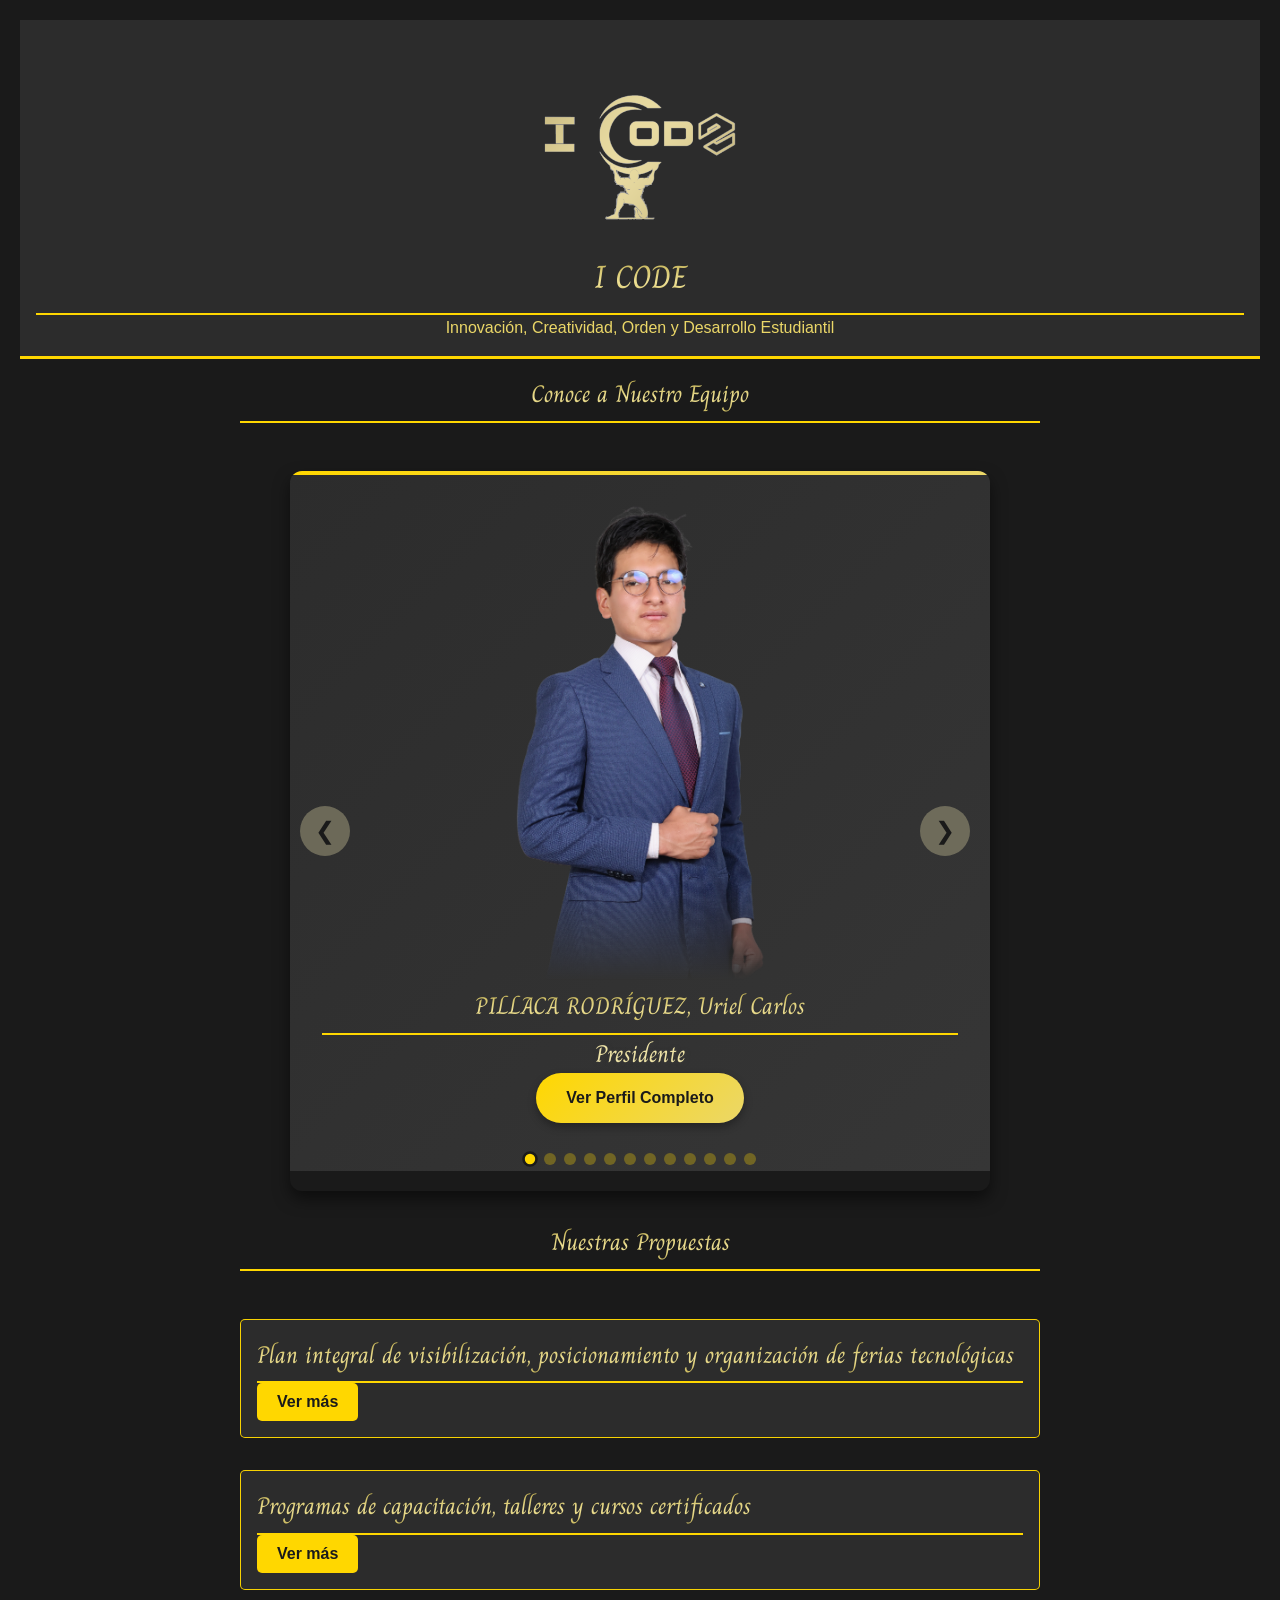
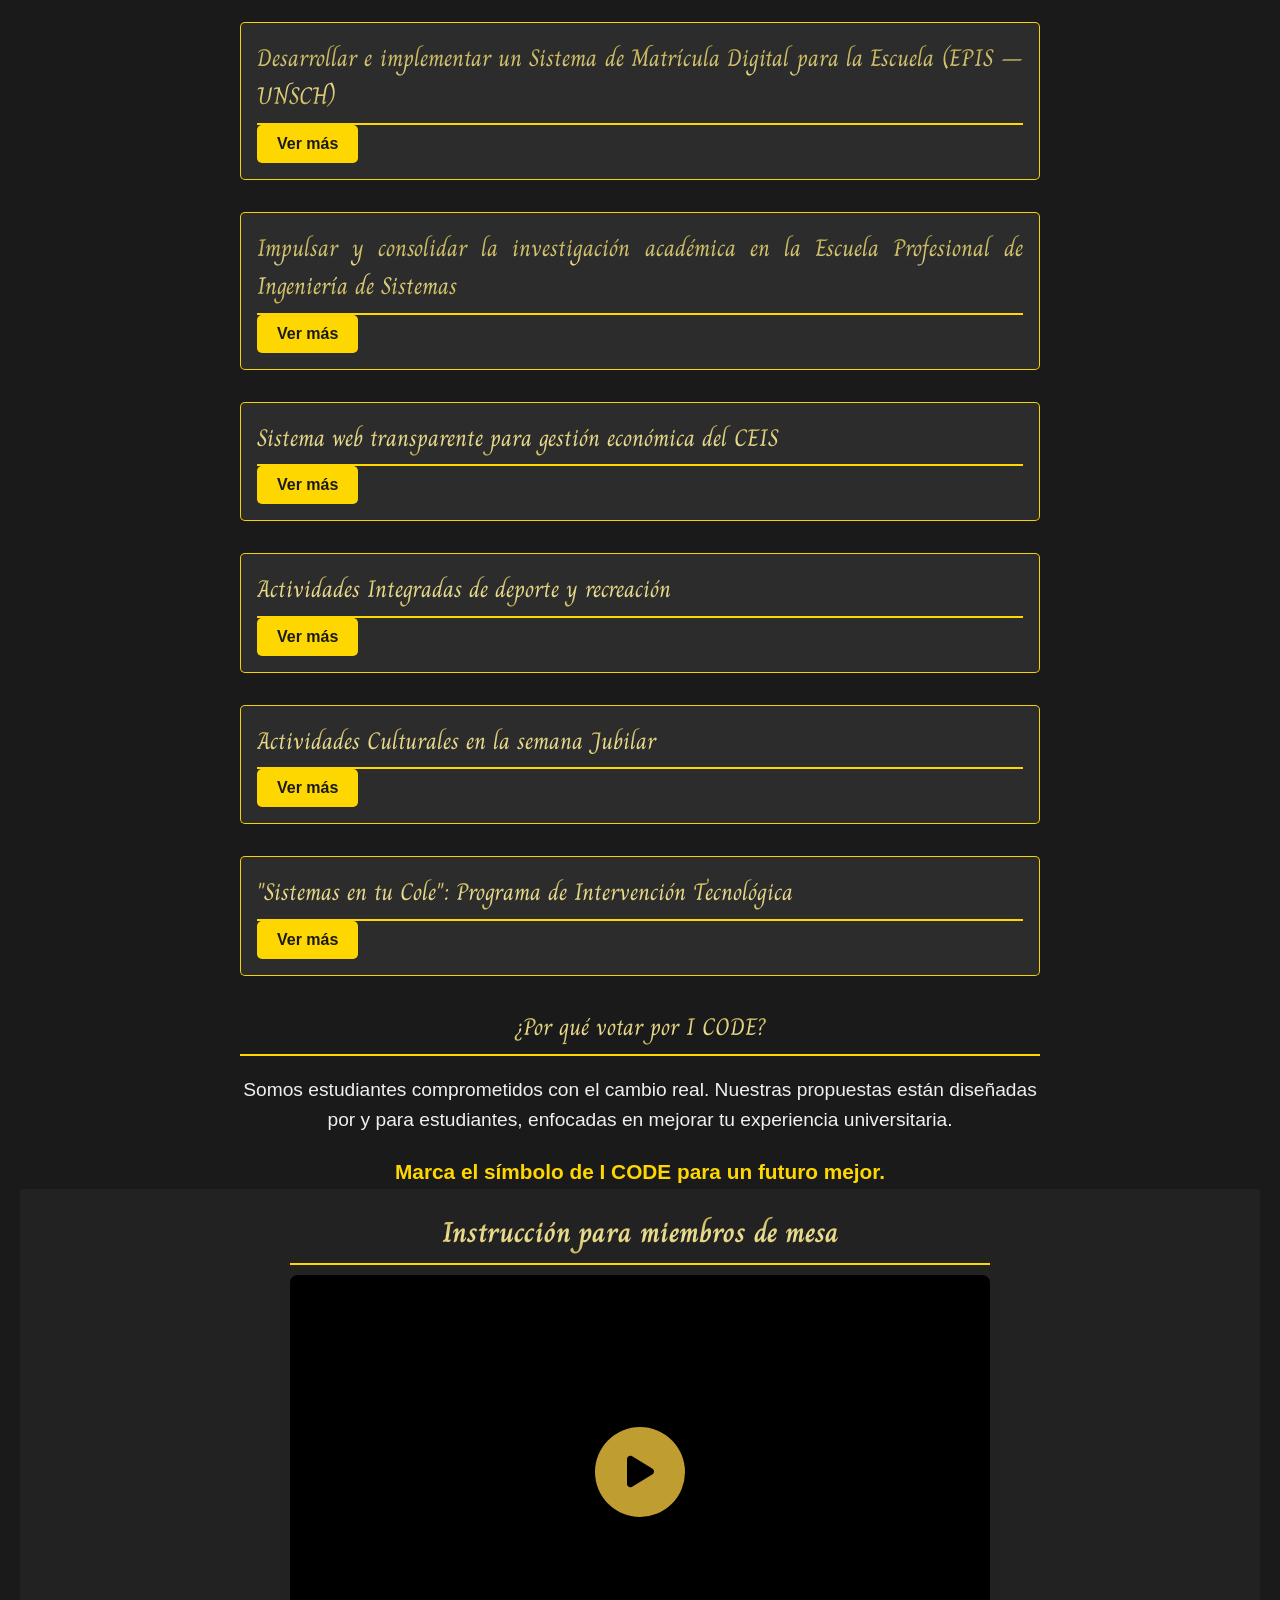
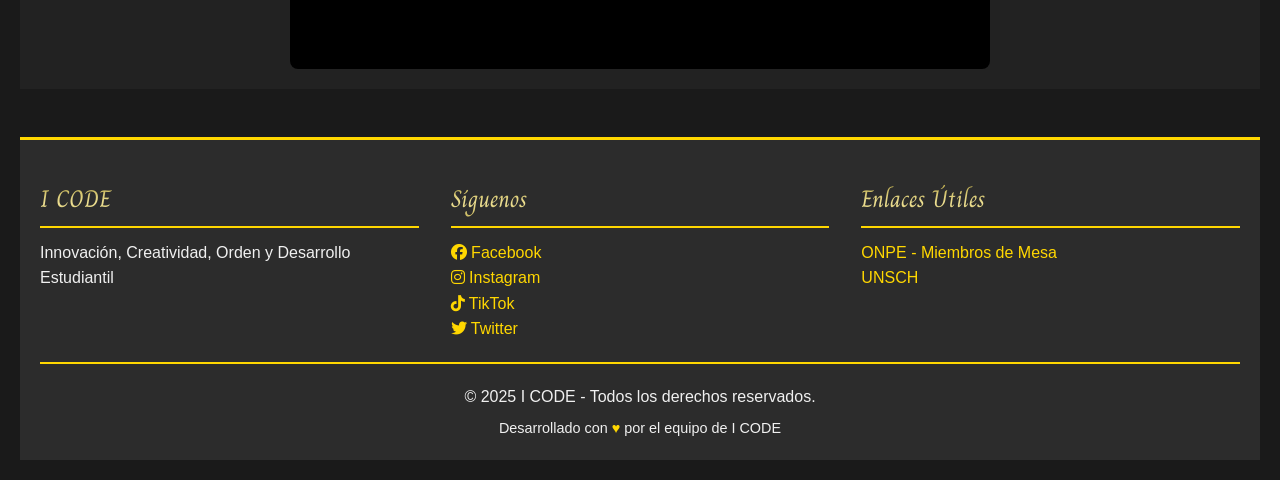
==== index.html @ b9d5ba51 "Lanzamiento ICODE V1.0.1" ====
<!DOCTYPE html>
<html lang="es">
<head>
    <meta charset="UTF-8">
    <meta name="viewport" content="width=device-width, initial-scale=1.0">
    <meta name="author" content="Franklin Figueroa Perez">
    <title>Propuestas de I CODE | Mejora la Experiencia Estudiantil</title>
    <meta name="description" content="Explora las propuestas de I CODE (EPIS UNSCH) para transformar la experiencia educativa y administrativa en el CEIS. ¡Conoce más!">
    
    <!-- Open Graph Meta Tags -->
    <meta property="og:type" content="website">
    <meta property="og:locale" content="es_pe">
    <meta property="og:site_name" content="Propuestas de I CODE - EPIS">
    <meta property="og:title" content="Propuestas de I CODE - Mejora la Experiencia Estudiantil">
    <meta property="og:url" content="https://inmortal175.github.io/i-code/">
    <meta property="og:image" content="https://raw.githubusercontent.com/Inmortal175/i-code/refs/heads/Farmacia/resource/img/LOGO%20ICODE%20v2%20dorado.webp">
    <meta property="og:description" content="Explora las propuestas de I CODE (EPIS UNSCH) para transformar la experiencia educativa y administrativa en el CEIS. ¡Conoce más!">

    <!-- Canonical Link -->
    <link rel="canonical" href="https://inmortal175.github.io/i-code/" />

    <!-- JSON-LD for Structured Data -->
    <script type="application/ld+json">
    {
        "@context": "https://schema.org",
        "@type": "WebSite",
        "name": "Propuestas de I CODE",
        "url": "https://inmortal175.github.io/i-code/",
        "description": "Propuestas para mejorar la experiencia estudiantil y la administración en el CEIS.",
        "publisher": {
            "@type": "Organization",
            "name": "I CODE - EPIS UNSCH",
            "logo": {
                "@type": "ImageObject",
                "url": "https://raw.githubusercontent.com/Inmortal175/i-code/refs/heads/Farmacia/resource/img/LOGO%20ICODE%20v2%20dorado.webp"
            }
        }
    }
    </script>

    <!-- Preconnect for Performance -->
    <link rel="preconnect" href="https://fonts.googleapis.com">
    <link rel="preconnect" href="https://fonts.gstatic.com" crossorigin>
    
    <!-- Google Fonts -->
    <link href="https://fonts.googleapis.com/css2?family=Bonheur+Royale&display=swap" rel="stylesheet">
    <link href="https://fonts.googleapis.com/css2?family=Charm:wght@400;700&display=swap" rel="stylesheet">

    <!-- Favicon -->
    <link rel="icon" href="./resource/img/favicon.webp" type="image/x-icon">

    <!-- Font Awesome -->
    <link rel="stylesheet" href="https://cdnjs.cloudflare.com/ajax/libs/font-awesome/6.7.2/css/all.min.css" integrity="sha512-Evv84Mr4kqVGRNSgIGL/F/aIDqQb7xQ2vcrdIwxfjThSH8CSR7PBEakCr51Ck+w+/U6swU2Im1vVX0SVk9ABhg==" crossorigin="anonymous" referrerpolicy="no-referrer" />

    <!-- Estilos CSS Modularizados -->
    <link rel="stylesheet" href="./css/main.css">
    <link rel="stylesheet" href="./css/carousel.css">
    <link rel="stylesheet" href="./css/video.css" />
</head>
<body>
    <!-- Header -->
    <header>
        <div class="logo-container">
            <img src="./resource/img/ICODE.png" alt="Logo I CODE" class="logo">
        </div>
        <h1>I CODE</h1>
        <p>Innovación, Creatividad, Orden y Desarrollo Estudiantil</p>
    </header>

    <!-- Sección del Carrusel de Candidatos -->
    <section class="container" id="candidatos">
        <h2 class="text-center mb-2">Conoce a Nuestro Equipo</h2>
        <div class="carousel-container">
            <div class="carousel-wrapper" >
                <!-- Candidato 1: Franklin Figueroa -->
                <div class="carousel-item">
                    <div class="progress-bar"></div>
                    <img src="./resource/img/candidatos/Uriel.webp" alt="PILLACA RODRÍGUEZ, Uriel Carlos">
                    <h2>PILLACA RODRÍGUEZ, Uriel Carlos</h2>
                    <p class="cargo">Presidente</p>
                    <a href="./candidatos/presidente.html" class="btn-perfil">Ver Perfil Completo</a>
                </div>

                <!-- Candidato 2: Vicepresidente -->
                <div class="carousel-item">
                    <div class="progress-bar"></div>
                    <img data-src="./resource/img/candidatos/FIGUEROA PEREZ, Franklin.webp" alt="FIGUEROA PEREZ, Franklin" loading="lazy">
                    <h2>FIGUEROA PEREZ, Franklin</h2>
                    <p class="cargo">Vicepresidente</p>
                    <a href="./candidatos/vicepresidente.html" class="btn-perfil">Ver Perfil Completo</a>
                </div>

                <!-- Candidato 3: Orlando Nilupu -->
                <div class="carousel-item">
                    <div class="progress-bar"></div>
                    <img data-src="./resource/img/candidatos/Rodrigo.webp" alt="PILLACA CABRERA, Rodrigo Gerardo " loading="lazy">
                    <h2>PILLACA CABRERA, Rodrigo Gerardo </h2>
                    <p class="cargo">Coordinador Académico</p>
                    <a href="./candidatos/Coordinador_academico.html" class="btn-perfil">Ver Perfil Completo</a>
                </div>

                <!-- Candidato 4: Coordinador de Actas -->
                <div class="carousel-item">
                    <div class="progress-bar"></div>
                    <img data-src="./resource/img/candidatos/Helder.webp" alt="Coordinador de Actas" loading="lazy">
                    <h2>LEON CARDENAS, José Helder</h2>
                    <p class="cargo">Coordinador de Actas y Acuerdos</p>
                    <a href="./candidatos/Coordinador_de_actas.html" class="btn-perfil">Ver Perfil Completo</a>
                </div>

                <!-- Candidato 5: Coordinador de Economía -->
                <div class="carousel-item">
                    <div class="progress-bar"></div>
                    <img data-src="./resource/img/candidatos/Robert.webp" alt="PILLACA CHOQUEHUANCA, Robert" loading="lazy">
                    <h2>PILLACA CHOQUEHUANCA, Robert</h2>
                    <p class="cargo">Coordinador de Economía y Desarrollo</p>
                    <a href="./candidatos/Coordinador_de_economia.html" class="btn-perfil">Ver Perfil Completo</a>
                </div>

                <!-- Candidato 6: Roy Gomez -->
                <div class="carousel-item">
                    <div class="progress-bar"></div>
                    <img data-src="./resource/img/candidatos/Henry.webp" alt="FLORES SARAS, Henry Josué" loading="lazy">
                    <h2>FLORES SARAS, Henry Josué</h2>
                    <p class="cargo">Coordinador de Prensa y Propaganda</p>
                    <a href="./candidatos/Coordinador_de_prensa.html" class="btn-perfil">Ver Perfil Completo</a>
                </div>

                <!-- Candidato 7: Jhony Sulca -->
                <div class="carousel-item">
                    <div class="progress-bar"></div>
                    <img data-src="./resource/img/candidatos/Juan.webp" alt="TINOCO GAMBOA, Juan Smith" loading="lazy">
                    <h2>TINOCO GAMBOA, Juan Smith</h2>
                    <p class="cargo">Coordinador de Relaciones Públicas</p>
                    <a href="./candidatos/Coordinador_de_relaciones_publicas.html" class="btn-perfil">Ver Perfil Completo</a>
                </div>

                <!-- Candidato 8: Angel Huamaní -->
                <div class="carousel-item">
                    <div class="progress-bar"></div>
                    <img data-src="./resource/img/candidatos/Jhornan.webp" alt="FIGUEROA ORTEGA, Jhornan Feddy" loading="lazy">
                    <h2>FIGUEROA ORTEGA, Jhornan Feddy</h2>
                    <p class="cargo">Coordinador de Deportes (1)</p>
                    <a href="./candidatos/Coordinador_de_deportes_1.html" class="btn-perfil">Ver Perfil Completo</a>
                </div>

                <!-- Candidato 9: Oscar Bautista -->
                <div class="carousel-item">
                    <div class="progress-bar"></div>
                    <img data-src="./resource/img/candidatos/Dany.webp" alt="ROJAS DE LA CRUZ, Dany Dosato" loading="lazy">
                    <h2>ROJAS DE LA CRUZ, Dany Dosato</h2>
                    <p class="cargo">Coordinador de Deportes (2)</p>
                    <a href="./candidatos/Coordinador_de_deportes_2.html" class="btn-perfil">Ver Perfil Completo</a>
                </div>

                <!-- Candidato 10: Fredy Bonilla -->
                <div class="carousel-item">
                    <div class="progress-bar"></div>
                    <img data-src="./resource/img/candidatos/Yidel.webp" alt="HUAMANI CHANCOS, Yidel" loading="lazy">
                    <h2>HUAMANI CHANCOS, Yidel</h2>
                    <p class="cargo">Coordinador de Eventos Culturales</p>
                    <a href="./candidatos/Coordinador_de_eventos_culturales.html" class="btn-perfil">Ver Perfil Completo</a>
                </div>

                <!-- Candidato 11: Ana Rodrigo -->
                <div class="carousel-item">
                    <div class="progress-bar"></div>
                    <img data-src="./resource/img/candidatos/Cesar.webp" alt="LEON REYNA, Cesar Antonio" loading="lazy">
                    <h2>LEON REYNA, Cesar Antonio</h2>
                    <p class="cargo">Vocalía (1)</p>
                    <a href="./candidatos/vocal_1.html" class="btn-perfil">Ver Perfil Completo</a>
                </div>

                <!-- Candidato 12: Ana Rodrigo -->
                <div class="carousel-item">
                    <div class="progress-bar"></div>
                    <img data-src="./resource/img/candidatos/Nilton.webp" alt="AGUIRRE BARO, Nilton" loading="lazy">
                    <h2>AGUIRRE BARO, Nilton</h2>
                    <p class="cargo">Vocalía (2)</p>
                    <a href="./candidatos/vocal_2.html" class="btn-perfil">Ver Perfil Completo</a>
                </div>
            </div>
            
            <!-- Controles del Carrusel -->
            <button class="carousel-control prev" onclick="moveCarousel(-1)" aria-label="Candidato anterior">&#10094;</button>
            <button class="carousel-control next" onclick="moveCarousel(1)" aria-label="Siguiente candidato">&#10095;</button>
            
            <!-- Indicadores -->
            <div class="carousel-indicators">
                <span class="indicator active" onclick="setSlide(0)" aria-label="Ir al candidato 1"></span>
                <span class="indicator" onclick="setSlide(1)" aria-label="Ir al candidato 2"></span>
                <span class="indicator" onclick="setSlide(2)" aria-label="Ir al candidato 3"></span>
                <span class="indicator" onclick="setSlide(3)" aria-label="Ir al candidato 4"></span>
                <span class="indicator" onclick="setSlide(4)" aria-label="Ir al candidato 5"></span>
                <span class="indicator" onclick="setSlide(5)" aria-label="Ir al candidato 6"></span>
                <span class="indicator" onclick="setSlide(6)" aria-label="Ir al candidato 7"></span>
                <span class="indicator" onclick="setSlide(7)" aria-label="Ir al candidato 8"></span>
                <span class="indicator" onclick="setSlide(8)" aria-label="Ir al candidato 9"></span>
                <span class="indicator" onclick="setSlide(9)" aria-label="Ir al candidato 10"></span>
                <span class="indicator" onclick="setSlide(10)" aria-label="Ir al candidato 11"></span>
                <span class="indicator" onclick="setSlide(11)" aria-label="Ir al candidato 12"></span>
            </div>
        </div>
    </section>

    <!-- Propuestas -->
    <main id="list-proposal" class="container">
        <h2 class="text-center mb-2">Nuestras Propuestas</h2>

        <!-- Propuesta 1 -->
        <section class="proposal" style="text-align: justify;">
            <h2>Plan integral de visibilización, posicionamiento y organización de ferias tecnológicas</h2>
            <button class="toggle-btn">Ver más</button>
            <div class="proposal-content hide">
                <h3>Justificación:</h3>
                <p>La carrera profesional de Ingeniería de Sistemas carece de la visibilidad necesaria, lo que afecta la percepción de su importancia, limita las oportunidades de empleo para los egresados y reduce el apoyo institucional y externo. La ausencia de infraestructura adecuada para una carrera líder en tecnología es crítica y debe ser visibilizada urgentemente para que las autoridades comprendan y actúen. Esta propuesta busca revertir esta situación, posicionando la carrera como una referencia tecnológica y fortaleciendo vínculos con el sector productivo y académico.</p>
                <h3>Objetivos:</h3>
                <ul style="list-style-type: disc; padding-left: 20px;">
                    <li>Crear una página web oficial y un comité de visibilización.</li>
                    <li>Organizar al menos 2 eventos y obtener 3 alianzas estratégicas con empresas y universidades en el primer año.</li>
                    <li>Hacer uso de recursos propios, voluntarios y apoyo de la universidad para la ejecución.</li>
                    <li>Fortalecer la imagen y relevancia de la carrera para mejorar empleabilidad y recursos.</li>
                    <li>Implementar el plan completo en un plazo máximo de 12 meses.</li>
                </ul>
                <h3>Metodología:</h3>
                <ul style="list-style-type: disc; padding-left: 20px;">
                    <li>Formación del comité de visibilización con representantes de estudiantes, profesores y exalumnos durante el primer mes.</li>
                    <li>Desarrollo y lanzamiento de la página web oficial de la EPIS en 3 meses, incluyendo secciones de noticias, eventos, y bolsa de trabajo.</li>
                    <li>Diseño de un plan de comunicación digital (redes sociales, correo electrónico) en el segundo mes.</li>
                    <li>Organización de al menos 4 eventos (ferias de empleo, talleres, conferencias) durante el año para promover la carrera.</li>
                    <li>Creación y difusión de material promocional audiovisual y digital.</li>
                    <li>Establecimiento de alianzas con al menos 5 empresas y universidades dentro del año para fortalecer la empleabilidad y colaboración académica.</li>
                </ul>
                <p>Para el desarrollo de la propuesta se plantea una metodología basada en actividades participativas y organizativas:</p>
                <h4>Planificación y Organización del Evento:</h4>
                <ul style="list-style-type: disc; padding-left: 20px;">
                    <li>Conformación de un comité organizador integrado por docentes, estudiantes y egresados.</li>
                    <li>Elaboración del cronograma, presupuesto y logística del evento.</li>
                    <li>Definición de categorías de participación (desarrollo web, apps móviles, videojuegos, proyectos de IA, prototipos tecnológicos, etc.).</li>
                </ul>
                <h4>Convocatoria y Difusión:</h4>
                <ul style="list-style-type: disc; padding-left: 20px;">
                    <li>Lanzamiento de convocatorias internas para estudiantes y egresados.</li>
                    <li>Difusión del evento mediante redes sociales, página institucional y alianzas con instituciones educativas.</li>
                    <li>Coordinación con colegios, institutos y empresas locales para su asistencia o participación.</li>
                </ul>
                <h4>Ejecución de la Feria Tecnológica:</h4>
                <ul style="list-style-type: disc; padding-left: 20px;">
                    <li>Instalación de stands para presentación de proyectos.</li>
                    <li>Realización de demostraciones en vivo, talleres abiertos y charlas breves.</li>
                    <li>Evaluación de proyectos (opcional) por un comité técnico para destacar iniciativas innovadoras.</li>
                </ul>
                <h4>Evaluación y Retroalimentación:</h4>
                <ul style="list-style-type: disc; padding-left: 20px;">
                    <li>Recolección de opiniones de participantes y asistentes mediante encuestas.</li>
                    <li>Análisis de impacto en visibilidad, participación y percepción de la carrera.</li>
                    <li>Elaboración de un informe final con recomendaciones para futuras ediciones.</li>
                </ul>
            </div>
        </section>
        

        <!-- Propuesta 2 -->
        <section class="proposal" style="text-align: justify;">
            <h2>Programas de capacitación, talleres y cursos certificados</h2>
            <button class="toggle-btn">Ver más</button>
            <div class="proposal-content hide">
                <h3>Justificación:</h3>
                <p>La rápida evolución de la tecnología y la demanda del mercado laboral hacen necesario que los estudiantes de ingeniería se mantengan actualizados en habilidades técnicas y blandas. Existe alta demanda en cursos tecnológicos, pero muchos estudiantes no tienen acceso a capacitaciones orientadas al mercado laboral. Ofrecer programas de capacitación y talleres accesibles a todos los estudiantes fomentará el aprendizaje práctico, el crecimiento profesional y generará ingresos sostenibles para el centro de estudiantes.</p>
                
                <h3>Objetivos:</h3>
                <ul style="list-style-type: disc; padding-left: 20px;">
                    <li>Capacitar a los estudiantes en habilidades técnicas que complementen su formación académica.</li>
                    <li>Facilitar el acceso al conocimiento mediante cursos libres abiertos a todos los alumnos de la escuela profesional de Ingeniería de Sistemas.</li>
                    <li>Promover el aprendizaje colaborativo, permitiendo que estudiantes de diferentes disciplinas se beneficien de conocimientos diversos.</li>
                    <li>Ofrecer formación técnica accesible a los estudiantes.</li>
                    <li>Generar ingresos regulares para financiar actividades académicas.</li>
                    <li>Elevar el perfil profesional de la comunidad estudiantil.</li>
                </ul>
                
                <h3>Metodología:</h3>
                <h4>Identificación de Temas:</h4>
                <ul style="list-style-type: disc; padding-left: 20px;">
                    <li>Recoger información sobre los intereses y necesidades de capacitación de los estudiantes a través de encuestas.</li>
                    <li>Seleccionar temas relevantes como programación, bases de datos, ciberseguridad, y habilidades blandas.</li>
                    <li>Organizar 2 o más talleres por semestre.</li>
                    <li>Seleccionar instructores internos o externos.</li>
                </ul>
                
                <h4>Colaboración con Expertos:</h4>
                <ul style="list-style-type: disc; padding-left: 20px;">
                    <li>Contactar a docentes y profesionales del sector para que ofrezcan talleres prácticos sobre sus áreas de especialización.</li>
                    <li>Fomentar el aprendizaje práctico a través de ejercicios y proyectos.</li>
                </ul>
                
                <h4>Inscripciones Abiertas:</h4>
                <ul style="list-style-type: disc; padding-left: 20px;">
                    <li>Promover los cursos y talleres mediante redes sociales y carteles en la facultad y universidad.</li>
                    <li>Cobro simbólico entre S/ 10 a S/ 25 por participante.</li>
                    <li>Emitir constancias digitales.</li>
                </ul>
                
                <h4>Evaluación Continua:</h4>
                <ul style="list-style-type: disc; padding-left: 20px;">
                    <li>Implementar evaluaciones al finalizar cada taller para recoger retroalimentación y mejorar futuros programas.</li>
                </ul>
            </div>
        </section>

        <!-- Propuesta 3 -->
         <section class="proposal" style="text-align: justify;">
            <h2>Desarrollar e implementar un Sistema de Matrícula Digital para la Escuela (EPIS – UNSCH)</h2>
            <button class="toggle-btn">Ver más</button>
            <div class="proposal-content hide">
                <h3>Justificación</h3>
                <p>La EPIS actualmente realiza procesos de matrícula con métodos manuales, poco eficientes y que no reflejan el nivel tecnológico propio de una carrera de Ingeniería de Sistemas.</p>
                <ul style="list-style-type: disc; padding-left: 20px;">
                    <li>Largas colas de estudiantes que buscan asegurar un cupo.</li>
                    <li>Procesos poco transparentes y sujetos a errores humanos.</li>
                    <li>Desorganización en la asignación de laboratorios.</li>
                    <li>Pérdida de tiempo y desgaste físico tanto para estudiantes como docentes.</li>
                    <li>Falta de coherencia institucional al no aplicar tecnología en una escuela tecnológica.</li>
                </ul>
                <p>Además, existen precedentes negativos en semestres anteriores, donde la ausencia de un sistema digital generó malestar, problemas logísticos y situaciones injustas para los estudiantes.</p>
                <p>Dado que ya se cuenta con el análisis de requerimientos y el diseño en Figma, existe un avance real y sólido para iniciar el desarrollo.</p>
                <p>Con un equipo comprometido, el sistema puede implementarse en aproximadamente 6 meses, beneficiando directamente a toda la comunidad EPIS.</p>
                <p>Implementar este sistema permitirá modernizar a la escuela, optimizar procesos y alinear la gestión académica con la naturaleza tecnológica de la carrera.</p>

                <h3>Objetivo</h3>
                <p>Implementar en un plazo de 6 meses un Sistema de Matrícula Digital funcional para la EPIS – UNSCH que permita automatizar el proceso de inscripción en cursos y laboratorios, garantizando equidad, transparencia y eficiencia.</p>

                <h3>Metodología</h3>
                <p>La metodología de trabajo estará basada en un enfoque ágil, orientado a resultados, con entregas iterativas y validación continua.</p>
                <p>Fases:</p>
                <ul style="list-style-type: disc; padding-left: 20px;">
                    <li>Revisión técnica del material existente</li>
                    <li>Revisión del análisis de requerimientos.</li>
                    <li>Ajustes al diseño en Figma si es necesario.</li>
                    <li>Diseño de Base de Datos</li>
                    <li>Modelamiento relacional.</li>
                    <li>Normalización.</li>
                    <li>Pruebas de consistencia.</li>
                    <li>Desarrollo por módulos (Metodología Ágil – Scrum)</li>
                    <li>Sprints de 2 semanas.</li>
                    <li>Reuniones de avance y revisión.</li>
                    <li>Construcción progresiva del backend y frontend.</li>
                    <li>Pruebas</li>
                    <li>Pruebas unitarias.</li>
                    <li>Pruebas de integración.</li>
                    <li>Pruebas con usuarios reales (estudiantes y docentes).</li>
                    <li>Corrección y ajustes.</li>
                    <li>Despliegue del sistema</li>
                    <li>Configuración del servidor.</li>
                    <li>Seguridad y control de acceso.</li>
                    <li>Ejecución del plan piloto.</li>
                    <li>Capacitación y documentación</li>
                    <li>Manuales para estudiantes y docentes.</li>
                    <li>Videos cortos de uso.</li>
                    <li>Soporte durante el primer proceso de matrícula.</li>
                </ul>
                
                <div>
                    <Figure>
                        <img src="./resource/img/simalab.png" alt="hello" >
                    </Figure>
                </div>
            </div>
        </section>



        <!-- Propuesta 4 -->
        <section class="proposal" style="text-align: justify;">
            <h2>Impulsar y consolidar la investigación académica en la Escuela Profesional de Ingeniería de Sistemas</h2>
            <button class="toggle-btn">Ver más</button>
            <div class="proposal-content hide">
                <h3>Justificación:</h3>
                <p>Actualmente la carrera cuenta con un antecedente positivo como el Círculo de Investigación en Inteligencia Artificial y Sistemas Inteligentes (CIIASI), pero es necesario ampliar y diversificar las líneas de investigación para fortalecer la generación de conocimiento y posicionar la carrera como un referente académico. En el contexto actual, obtener solo un título ya no basta; los profesionales deben contar con especialización y experiencia investigativa para destacar en el mercado laboral. Esta propuesta fomenta la cultura de investigación, mejora la calidad académica y promueve la diferenciación profesional, acorde a las tendencias y demandas del sector tecnológico.</p>
                
                <h3>Objetivos:</h3>
                <ul style="list-style-type: disc; padding-left: 20px;">
                    <li>Concientizar a los estudiantes sobre la importancia de la investigación.</li>
                    <li>Crear y consolidar al menos tres grupos de investigación adicionales en líneas estratégicas de la ingeniería de sistemas.</li>
                    <li>Lograr la participación activa de 30 estudiantes y 5 docentes en actividades investigativas y publicaciones académicas en el año.</li>
                    <li>Apoyar la formación y capacitación de docentes y alumnos, con el respaldo de la universidad y convenios con otras instituciones.</li>
                    <li>Fortalecer la identidad académica y la competitividad de la carrera mediante el desarrollo científico.</li>
                    <li>Establecer estos grupos, iniciar proyectos y publicar resultados en los próximos 12 meses.</li>
                </ul>
                
                <h3>Metodología:</h3>
                <ul style="list-style-type: disc; padding-left: 20px;">
                    <li>Diagnóstico y priorización de áreas emergentes para investigación dentro de la carrera durante el primer mes.</li>
                    <li>Convocatoria y formación de nuevos grupos de investigación con estudiantes y docentes interesados durante el segundo mes.</li>
                    <li>Capacitación en metodologías de investigación y elaboración de proyectos científicos.</li>
                    <li>Planificación y ejecución de proyectos de investigación aplicados, con resultados concretos (publicaciones, prototipos, eventos académicos).</li>
                    <li>Establecimiento de redes y colaboraciones con universidades, centros de investigación y empresas para soporte y difusión.</li>
                    <li>Promoción permanente dentro de la comunidad universitaria para atraer nuevos investigadores y dar visibilidad a los avances.</li>
                </ul>
            </div>
        </section>

        <!-- Propuesta 5 -->
         <section class="proposal" style="text-align: justify;">
            <h2>Sistema web transparente para gestión económica del CEIS</h2>
            <button class="toggle-btn">Ver más</button>
            <div class="proposal-content hide">
                <h3>Justificación:</h3>
                <p>Actualmente, la falta de información clara y oportuna sobre el manejo de los recursos económicos por parte del CEIS genera desconfianza y especulaciones entre los estudiantes. La rendición de cuentas al final del año no es suficiente para garantizar transparencia y mantener una comunicación fluida con la comunidad estudiantil. Esta propuesta busca implementar una plataforma digital que permita consultar en tiempo real el estado financiero del CEIS, fortaleciendo así la transparencia y mejorando la relación entre representantes y estudiantes.</p>
                
                <h3>Objetivos:</h3>
                <ul style="list-style-type: disc; padding-left: 20px;">
                    <li>Crear una página web con acceso restringido (sólo acceden estudiantes de EPIS) que muestre en tiempo real ingresos y gastos del CEIS.</li>
                    <li>Alcanzar un 80% de participación estudiantil revisando la plataforma durante el primer semestre.</li>
                    <li>Utilizar herramientas tecnológicas accesibles y un equipo de desarrollo formado por estudiantes o colaboradores técnicos.</li>
                    <li>Mejorar la confianza y comunicación dentro de la comunidad estudiantil.</li>
                    <li>Desarrollo e implementación en un plazo máximo de 30 días.</li>
                    <li>Propuesta para institucionalizar el uso del sistema en siguientes gobiernos estudiantiles para asegurar la transparencia permanente.</li>
                </ul>
                
                <h3>Metodología:</h3>
                <ul style="list-style-type: disc; padding-left: 20px;">
                    <li>Análisis de requerimientos y diseño del sistema en la primera semana.</li>
                    <li>Desarrollo de la plataforma web con sistema de autenticación por correo electrónico durante las siguientes tres semanas.</li>
                    <li>Pruebas y ajustes para garantizar funcionalidad y seguridad.</li>
                    <li>Lanzamiento oficial y capacitación a estudiantes sobre el uso de la plataforma.</li>
                    <li>Monitoreo continuo y recopilación de retroalimentación para mejoras futuras.</li>
                </ul>
                <Figure>
                    <img src="./resource/img/finance.png" alt="hello" >
                </Figure>
            </div>
        </section>

        <!-- Propuesta 6 -->
         <section class="proposal" style="text-align: justify;">
            <h2>Actividades Integradas de deporte y recreación</h2>
            <button class="toggle-btn">Ver más</button>
            <div class="proposal-content hide">
                <h3>Justificación:</h3>
                <p>La desunión entre las distintas escuelas de la Facultad de Ingeniería (Minería, Civil, Sistemas y Físico Matemáticas) limita las oportunidades de colaboración y el desarrollo de una comunidad académica sólida. La cohesión social y el bienestar emocional son fundamentales para el éxito académico. Fomentar actividades culturales y recreativas entre las escuelas promueve la integración, reduce el estrés y mejora la calidad de vida de los estudiantes. La falta de implementos deportivos para las prácticas deportivas que se realizan en la escuela y la necesidad de apoyo a deportistas que representan a la carrera son problemas que requieren atención inmediata.</p>
                
                <h3>Objetivos:</h3>
                <ul style="list-style-type: disc; padding-left: 20px;">
                    <li>Fomentar la integración entre los estudiantes de diversas escuelas a través de actividades recreativas.</li>
                    <li>Promover el bienestar emocional y el equilibrio entre estudio y ocio.</li>
                    <li>Fortalecer la comunidad estudiantil, creando vínculos más sólidos entre compañeros.</li>
                    <li>Promover la integración entre estudiantes de diferentes escuelas a través de actividades deportivas y académicas.</li>
                    <li>Fomentar el aprendizaje y el intercambio de conocimientos mediante cursos libres abiertos a todos los estudiantes de la facultad.</li>
                    <li>Crear un ambiente de camaradería que incentive la participación activa y el sentido de pertenencia entre los estudiantes.</li>
                    <li>Garantizar la disponibilidad de implementos deportivos adecuados y en buen estado para mejorar la calidad de las prácticas deportivas de los estudiantes de la Escuela Profesional de Ingeniería de Sistemas.</li>
                    <li>Promover la creación de grupos deportivos como el futsal, voley, basquet, E-sports, otros deportes asociados con otras escuelas profesionales.</li>
                    <li>Brindar apoyo integral a los estudiantes deportistas que representan a la Escuela Profesional de Ingeniería de Sistemas y a la universidad, con el fin de mejorar su rendimiento, participación y desempeño en competencias internas y externas.</li>
                    <li>Fortalecer la presencia y el apoyo estudiantil en los juegos interescolares mediante la organización de barras representativas que cuenten con cánticos, materiales de apoyo y una identidad visual clara.</li>
                </ul>
                
                <h3>Metodología:</h3>
                
                <h4>Organización de Eventos Deportivos:</h4>
                <ul style="list-style-type: disc; padding-left: 20px;">
                    <li>Realizar campeonatos de deportes como fútbol y vóley, así como torneos de ajedrez para fomentar la participación.</li>
                    <li>Abrir inscripciones a todos los estudiantes de la escuela para fortalecer la competencia entre diferentes escuelas.</li>
                </ul>
                
                <h4>Organización de Torneos:</h4>
                <ul style="list-style-type: disc; padding-left: 20px;">
                    <li>Realizar campeonatos de fútbol, vóley y ajedrez en diferentes fechas para maximizar la participación.</li>
                    <li>Las inscripciones estarán disponibles para todos los estudiantes de la facultad, favoreciendo la participación de diversas escuelas y fomentando la competencia amistosa.</li>
                </ul>
                
                <h4>Promoción de Eventos:</h4>
                <ul style="list-style-type: disc; padding-left: 20px;">
                    <li>Utilizar carteles, redes sociales y grupos estudiantiles para difundir los eventos, garantizando una amplia convocatoria.</li>
                </ul>
                
                <h4>Actividades Recreativas y Culturales:</h4>
                <ul style="list-style-type: disc; padding-left: 20px;">
                    <li>Organizar talleres de arte, música y teatro que promuevan la creatividad y el trabajo en equipo.</li>
                    <li>Facilitar actividades que involucren a estudiantes en la planificación y ejecución, promoviendo el desarrollo de habilidades organizativas.</li>
                </ul>
                
                <h4>Cursos Académicos Libres:</h4>
                <ul style="list-style-type: disc; padding-left: 20px;">
                    <li>Selección de Temas: Identificar cursos relevantes como programación, bases de datos y otros temas según la demanda estudiantil.</li>
                    <li>Colaboración con Profesores: Trabajar en conjunto con docentes de las diferentes escuelas para facilitar la enseñanza de estos cursos.</li>
                    <li>Inscripciones Libres: Permitir la inscripción para todos los estudiantes de la facultad, promoviendo el acceso a la formación teórica y práctica.</li>
                </ul>
                
                <h4>Adquisición de implementos deportivos:</h4>
                <ul style="list-style-type: disc; padding-left: 20px;">
                    <li>Pedir un pequeño aporte a los estudiantes o usar los fondos del CEIS para poder comprar los implementos deportivos.</li>
                    <li>Ir a cotizar implementos deportivos para ver la calidad.</li>
                    <li>Realizar las compras de acuerdo a la cotización.</li>
                </ul>
                
                <h4>Promover la creación de grupos deportivos:</h4>
                <ul style="list-style-type: disc; padding-left: 20px;">
                    <li>Reclutar a alumnos con experiencia previa o que ya participan en los equipos de la escuela para ayudar en los deportes.</li>
                    <li>Difundir una convocatoria abierta a todos los ciclos mediante redes sociales y grupos internos a la escuela profesional y luego a otras escuelas profesionales.</li>
                    <li>Proponer días de práctica donde estén disponibles.</li>
                    <li>Brindarle implementos deportivos para que puedan usarlos en sus prácticas.</li>
                </ul>
                
                <h4>Apoyo a Deportistas:</h4>
                <ul style="list-style-type: disc; padding-left: 20px;">
                    <li>Apoyo a los deportistas que van a representar la carrera y la universidad: Los estudiantes que necesiten se pueden acercar al CEIS para poder explicarnos sobre el apoyo que necesitan.</li>
                    <li>El CEIS se encargará de tomar en cuenta lo necesitado para poder darle un apoyo de acuerdo a su necesidad.</li>
                </ul>
                
                <h4>Organización de barras más organizadas:</h4>
                <ul style="list-style-type: disc; padding-left: 20px;">
                    <li>Realizar una convocatoria abierta para estudiantes interesados en integrar la barra representativa.</li>
                    <li>Designar un coordinador general y responsables por áreas: cánticos, materiales, logística y disciplina.</li>
                    <li>Establecer un grupo oficial de comunicación para organizar ensayos y actividades.</li>
                    <li>Comprar algunos materiales para el apoyo del equipo.</li>
                </ul>
                
                <h4>Promoción y Difusión:</h4>
                <ul style="list-style-type: disc; padding-left: 20px;">
                    <li>Utilizar diversos canales de comunicación para promocionar estos eventos y actividades, asegurando que todos estén informados y motivados para participar.</li>
                </ul>
                
                <h4>Evaluación de Impacto:</h4>
                <ul style="list-style-type: disc; padding-left: 20px;">
                    <li>Recolectar opiniones y sugerencias de los participantes después de cada actividad para medir el impacto y ajustar futuras iniciativas.</li>
                </ul>
                
                <h4>Evaluación y Retroalimentación:</h4>
                <ul style="list-style-type: disc; padding-left: 20px;">
                    <li>Al final de cada actividad, se realizará una evaluación para recoger opiniones y sugerencias de los participantes, lo que permitirá mejorar futuros eventos y actividades.</li>
                </ul>
            </div>
        </section>

        <!-- Propuesta 7 -->
        <section class="proposal" style="text-align: justify;">
            <h2>Actividades Culturales en la semana Jubilar</h2>
            <button class="toggle-btn">Ver más</button>
            <div class="proposal-content hide">
                <h3>Justificación</h3>
                <p>Se ha observado que la mayoría de los estudiantes de nuestra carrera no se conocen o socializan adecuadamente. Incluso las actividades como danzas Inter-series y presentaciones culturales en la Semana Jubilar ya no se dan desde hace par de años. Viendo esa necesidad de nuestra comunidad de ingeniería de sistemas queremos revalorar y realzarlo para una formación integral de cada uno y fortalecer los lazos sociales entre estudiantes de cada serie.</p>
                
                <h3>Objetivos</h3>
                <ul style="list-style-type: disc; padding-left: 20px;">
                    <li>La revaloración de la cultura en ingeniería de sistemas para fortalecer la integración social entre estudiantes de diferentes series.</li>
                    <li>Organizar presentaciones culturales durante la Semana Jubilar.</li>
                </ul>
                
                <h3>Metodología</h3>
                <ul style="list-style-type: disc; padding-left: 20px;">
                    <li>Establecer ambientes aptos para que las actividades culturales se den de manera satisfactoria.</li>
                    <li>Realizar estas actividades en la semana jubilar en organización conjunta con los estudiantes de la EPIS y trabajo activo con los presidentes de cada serie.</li>
                    <li>Definir premios simbólicos para diseminar la participación activa.</li>
                </ul>
            </div>
        </section>


        <!-- propuesta 8 -->
         <section class="proposal" style="text-align: justify;">
            <h2>"Sistemas en tu Cole": Programa de Intervención Tecnológica</h2>
            <button class="toggle-btn">Ver más</button>
            <div class="proposal-content hide">
                <h3>Justificación:</h3>
                <p>La carrera de Ingeniería de Sistemas presenta una limitada visibilidad en la región de Ayacucho, lo que afecta su reconocimiento ante la comunidad, instituciones educativas y empresas privadas. Frente a ello, se propone realizar actividades itinerantes en colegios bajo el programa "Sistemas en tu Cole", donde estudiantes y egresados de la Escuela Profesional realizan demostraciones tecnológicas, talleres básicos y presentaciones motivacionales.</p>
                <p>Esta propuesta requiere una mínima inversión económica, ya que utiliza recursos disponibles (laptops, proyectores, material digital) y se ejecuta con apoyo voluntario de estudiantes. Además, genera un impacto significativo al acercar la tecnología a los jóvenes, fortalecer la vocación por carreras STEM y demostrar de manera práctica las competencias que se desarrollan en Ingeniería de Sistemas.</p>
                <p>Asimismo, el programa contribuye a que las empresas privadas de Ayacucho conozcan el talento y las capacidades reales de los estudiantes a través de la difusión en redes sociales y la presencia pública que generan estas actividades. Esto refuerza la imagen institucional y abre oportunidades para alianzas, prácticas preprofesionales y proyectos conjuntos, mejorando así la vinculación entre la academia y el sector productivo.</p>
                
                <h3>Objetivos:</h3>
                <ul style="list-style-type: disc; padding-left: 20px;">
                    <li>Incrementar la visibilidad y el posicionamiento de la Escuela Profesional de Ingeniería de Sistemas mediante la realización de actividades tecnológicas en instituciones educativas de Ayacucho.</li>
                </ul>
                
                <h3>Metodología:</h3>
                <h4>Planificación:</h4>
                <ul style="list-style-type: disc; padding-left: 20px;">
                    <li>Coordinación con directores de colegios para establecer un cronograma de visitas.</li>
                    <li>Selección de estudiantes expositores y elaboración de demostraciones sencillas (apps, páginas web, prototipos).</li>
                    <li>Preparación de material audiovisual y recursos digitales de difusión.</li>
                </ul>
                
                <h4>Ejecución:</h4>
                <ul style="list-style-type: disc; padding-left: 20px;">
                    <li>Desarrollo de charlas motivacionales sobre la carrera de Ingeniería de Sistemas.</li>
                    <li>Realización de demostraciones tecnológicas accesibles (webs, apps, mini proyectos de IA, videojuegos simples).</li>
                    <li>Impartición de talleres cortos para que los estudiantes elaboren un proyecto básico.</li>
                    <li>Registro de participación e intereses vocacionales.</li>
                </ul>
                
                <h4>Difusión y Enlace con Empresas:</h4>
                <ul style="list-style-type: disc; padding-left: 20px;">
                    <li>Publicación en redes sociales institucionales de las actividades realizadas.</li>
                    <li>Visibilización del talento estudiantil para que empresas privadas conozcan la capacidad formativa de la carrera.</li>
                    <li>Generación de contactos con empresas que muestren interés en prácticas o colaboraciones.</li>
                </ul>
                
                <h4>Evaluación:</h4>
                <ul style="list-style-type: disc; padding-left: 20px;">
                    <li>Aplicación de encuestas cortas a docentes y alumnos de los colegios visitados.</li>
                    <li>Medición del alcance en redes sociales.</li>
                    <li>Análisis del interés generado en posibles alianzas empresariales.</li>
                </ul>
            </div>
        </section>

    </main>

    <!-- Call to Action -->
    <section class="container text-center mt-2 mb-2">
        <h2>¿Por qué votar por I CODE?</h2>
        <p style="font-size: 1.2rem; margin: 1em 0;">Somos estudiantes comprometidos con el cambio real. Nuestras propuestas están diseñadas por y para estudiantes, enfocadas en mejorar tu experiencia universitaria.</p>
        <p style="color: var(--color-primary); font-size: 1.3rem; font-weight: bold;">Marca el símbolo de I CODE para un futuro mejor.</p>
    </section>

    <!-- videos -->
        <div id="main-container">
    <div class="video-fragment">
      <h2 class="video-title">Instrucción para miembros de mesa</h2>
      <div class="video-container">
        <video id="video" preload="metadata" src="https://www.onpe.gob.pe/capacitacion/tareas-miembros-mesa.mp4"></video>
        
        <button id="centerPlayPauseBtn" class="center-play-btn" aria-label="Reproducir o pausar video">
          <i class="fas fa-play"></i>
        </button>

        <div class="controls">
          <button id="playPauseBtn" aria-label="Reproducir o pausar video"><i class="fas fa-play"></i></button>
          <input type="range" id="progressBar" min="0" max="100" value="0" aria-label="Barra de progreso del video" />
          <button id="muteBtn" aria-label="Silenciar o activar sonido"><i class="fas fa-volume-up"></i></button>
          <input type="range" id="volumeBar" min="0" max="1" step="0.01" value="1" aria-label="Control de volumen" />
          <button id="fullScreenBtn" aria-label="Pantalla completa"><i class="fas fa-expand"></i></button>
        </div>
      </div>
    </div>
  </div>

    <!-- Footer -->
    <footer>
        <div class="flex flex-between flex-wrap gap-2">
            <!-- Logotipo y Eslogan -->
            <div style="flex: 1; min-width: 200px;">
                <h2>I CODE</h2>
                <p>Innovación, Creatividad, Orden y Desarrollo Estudiantil</p>
            </div>
            
            <!-- Redes Sociales -->
            <div style="flex: 1; min-width: 150px;">
                <h2>Síguenos</h2>
                <ul>
                    <li>
                        <a href="https://facebook.com" target="_blank" rel="noopener noreferrer">
                            <i class="fa-brands fa-facebook"></i> Facebook
                        </a>
                    </li>
                    <li>
                        <a href="https://instagram.com" target="_blank" rel="noopener noreferrer">
                            <i class="fa-brands fa-instagram"></i> Instagram
                        </a>
                    </li>
                    <li>
                        <a href="https://tiktok.com" target="_blank" rel="noopener noreferrer">
                            <i class="fa-brands fa-tiktok"></i> TikTok
                        </a>
                    </li>
                    <li>
                        <a href="https://twitter.com" target="_blank" rel="noopener noreferrer">
                            <i class="fa-brands fa-twitter"></i> Twitter
                        </a>
                    </li>
                </ul>
            </div>
            
            <!-- Enlaces Útiles -->
            <div style="flex: 1; min-width: 150px;">
                <h2>Enlaces Útiles</h2>
                <ul>
                    <li>
                        <a href="https://www.onpe.gob.pe/capacitacion/tareas-miembros-mesa.mp4" target="_blank" rel="noopener noreferrer">
                            ONPE - Miembros de Mesa
                        </a>
                    </li>
                    <li>
                        <a href="https://www.unsch.edu.pe/" target="_blank" rel="noopener noreferrer">
                            UNSCH
                        </a>
                    </li>
                </ul>
            </div>
        </div>
        
        <hr>
        
        <div class="text-center">
            <p>© 2025 I CODE - Todos los derechos reservados.</p>
            <p style="font-size: 0.9rem; margin-top: 0.5em;">
                Desarrollado con <span style="color: var(--color-primary);">♥</span> por el equipo de I CODE
            </p>
        </div>
    </footer>

    <!-- Scripts Modularizados -->
    <script src="./js/candidatos-data.js"></script>
    <script src="./js/lazy-loading.js"></script>
    <script src="./js/carousel.js"></script>
    <script src="./js/proposals.js"></script>
    <script src="./js/video.js"></script>
</body>
</html>
---- css/main.css ----
/**
 * Estilos principales de I CODE
 * Variables CSS, tipografía y estilos globales
 */

/* ============================================
   VARIABLES CSS
   ============================================ */
:root {
    /* Colores principales */
    --color-primary: #ffd700;
    --color-primary-dark: #b19f3e;
    --color-primary-light: #eee093;
    --color-secondary: #ebd768;
    --color-accent: #ffd900f5;
    
    /* Colores de fondo */
    --bg-dark: #1a1a1a;
    --bg-medium: #2c2c2c;
    --bg-light: #363636;
    --bg-lighter: #595959;
    
    /* Colores de texto */
    --text-light: #f0f0f0;
    --text-gold: #eee3a7;
    
    /* Sombras */
    --shadow-text: 1px 1px 4px rgba(59, 59, 59, 0.8);
    --shadow-card: 0 4px 6px rgba(0, 0, 0, 0.3);
    
    /* Transiciones */
    --transition-fast: 200ms ease;
    --transition-medium: 300ms ease-in;
    --transition-slow: 500ms ease-out;
    
    /* Bordes */
    --border-radius: 12px;
    --border-radius-sm: 5px;
}

/* ============================================
   FUENTES
   ============================================ */
.bonheur-royale-regular {
    font-family: "Bonheur Royale", cursive;
    font-weight: 400;
    font-style: normal;
}

.charm-font {
    font-family: "Charm", cursive;
    font-weight: 500;
    font-style: normal;
}

/* ============================================
   RESET Y ESTILOS GLOBALES
   ============================================ */
* {
    margin: 0;
    padding: 0;
    box-sizing: border-box;
}

body {
    font-family: Arial, sans-serif;
    line-height: 1.6;
    color: var(--text-light);
    background-color: var(--bg-dark);
    max-width: 100%;
    margin: 0 auto;
    padding: 20px;
    overflow-x: hidden;
}

/* ============================================
   SCROLLBAR PERSONALIZADO
   ============================================ */
::-webkit-scrollbar {
    width: 12px;
}

::-webkit-scrollbar-track {
    background: var(--bg-lighter);
    border-radius: 10px;
}

::-webkit-scrollbar-thumb {
    background: #7f7f7f;
    border-radius: 10px;
    border: 3px solid transparent;
}

::-webkit-scrollbar-thumb:hover {
    background: #868585;
}

/* Para Firefox */
* {
    scrollbar-color: rgba(255, 221, 0, 0.872) rgb(159, 159, 159);
    scrollbar-width: thin;
}

/* ============================================
   TIPOGRAFÍA
   ============================================ */
h1, h2 {
    border-bottom: 2px solid var(--color-primary);
    padding-bottom: 0.3em;
    font-family: "Charm", cursive;
    font-weight: 500;
    margin: auto;
    background: linear-gradient(to bottom, var(--color-primary-dark), var(--color-primary-light), var(--color-primary-dark));
    -webkit-background-clip: text;
    -webkit-text-fill-color: transparent;
    background-clip: text;
}

h3 {
    font-family: "Bonheur Royale", cursive;
    font-weight: 500;
    font-size: 40px;
    margin: auto;
    background: linear-gradient(to bottom, var(--color-primary-dark), var(--color-primary-light), var(--color-primary-dark));
    -webkit-background-clip: text;
    -webkit-text-fill-color: transparent;
    background-clip: text;
}

.cargo {
    font-family: "Charm", cursive;
    font-weight: 500;
    color: var(--text-gold);
    font-size: 24px;
    text-shadow: var(--shadow-text);
}

/* ============================================
   HEADER
   ============================================ */
header {
    background-color: var(--bg-medium);
    color: var(--color-secondary);
    text-align: center;
    padding: 1em;
    margin-bottom: 1em;
    border-bottom: 3px solid var(--color-primary);
    view-timeline: --header;
    view-timeline-axis: block;
    animation-name: hide-header;
    animation-timeline: --header;
    animation-range: entry calc(100vh + 15%) cover calc(100vh + 25%);
    animation-fill-mode: both;
}

@keyframes hide-header {
    from {
        opacity: 1;
        scale: 100%;
    }
    to {
        opacity: 0;
        scale: 50%;
    }
}

.logo-container {
    display: flex;
    justify-content: center;
    align-items: center;
    margin-bottom: 1em;
}

.logo {
    max-width: 200px;
    max-height: 200px;
}

/* ============================================
   PROPUESTAS
   ============================================ */
.proposal {
    background-color: var(--bg-medium);
    border: 1px solid var(--color-accent);
    border-radius: var(--border-radius-sm);
    padding: 1em;
    margin-bottom: 2em;
    
    /* Animación de entrada */
    view-timeline: --image;
    view-timeline-axis: block;
    animation-timeline: --image;
    animation-name: show-prop;
    animation-range: entry 20% cover 27%;
    animation-fill-mode: both;
}

@keyframes show-prop {
    from {
        opacity: 0;
        scale: 25%;
    }
    to {
        opacity: 1;
        scale: 100%;
    }
}

.proposal-content {
    background: var(--bg-light);
    border-radius: var(--border-radius);
    padding: 5px 10px;
    overflow: auto;
    transition: opacity var(--transition-medium), max-height var(--transition-medium);
    scrollbar-color: var(--color-accent) var(--bg-lighter);
    scrollbar-width: thin;
    scrollbar-gutter: stable;
}

.proposal-content.hide {
    animation: hide-proposal var(--transition-medium) forwards;
    transition: all ease-in var(--transition-medium);
}

.proposal-content.show {
    scroll-margin-top: 0;
    animation: show-proposal var(--transition-medium) forwards;
    transition: all ease-out var(--transition-medium);
}

@keyframes hide-proposal {
    from {
        opacity: 1;
        max-height: 500px;
    }
    to {
        opacity: 0;
        max-height: 0;
        padding: 0;
    }
}

@keyframes show-proposal {
    from {
        opacity: 0;
        max-height: 0;
    }
    to {
        opacity: 1;
        max-height: 500px;
    }
}

/* ============================================
   BOTONES
   ============================================ */
.toggle-btn, .btn-primary, .btn-secondary {
    padding: 10px 20px;
    border: none;
    border-radius: var(--border-radius-sm);
    cursor: pointer;
    font-size: 16px;
    transition: all var(--transition-fast);
}

.toggle-btn, .btn-primary {
    background-color: var(--color-primary);
    color: var(--bg-dark);
    font-weight: bold;
}

.toggle-btn:hover, .btn-primary:hover {
    background-color: var(--color-secondary);
    transform: translateY(-2px);
    box-shadow: var(--shadow-card);
}

.btn-secondary {
    background-color: transparent;
    color: var(--color-primary);
    border: 2px solid var(--color-primary);
}

.btn-secondary:hover {
    background-color: var(--color-primary);
    color: var(--bg-dark);
}

/* ============================================
   FOOTER
   ============================================ */
footer {
    background-color: var(--bg-medium);
    color: var(--text-light);
    padding: 40px 20px 20px;
    border-top: 3px solid var(--color-primary);
    margin-top: 3em;
}

footer h2 {
    color: var(--color-primary);
    font-size: 1.5rem;
    margin-bottom: 0.5em;
}

footer a {
    color: var(--color-primary);
    text-decoration: none;
    transition: color var(--transition-fast);
}

footer a:hover {
    color: var(--color-secondary);
    text-decoration: underline;
}

footer ul {
    list-style: none;
    padding: 0;
}

footer hr {
    border: 0.5px solid var(--color-primary);
    margin: 20px 0;
}

/* ============================================
   RESPONSIVE DESIGN
   ============================================ */
@media (max-width: 768px) {
    body {
        padding: 10px;
    }
    
    h1 {
        font-size: 1.8rem;
    }
    
    h2 {
        font-size: 1.5rem;
    }
    
    h3 {
        font-size: 32px;
    }
    
    .cargo {
        font-size: 20px;
    }
    
    footer {
        padding: 20px 10px 10px;
    }
}

/* ============================================
   UTILIDADES
   ============================================ */
.text-center {
    text-align: center;
}

.mt-1 { margin-top: 1em; }
.mt-2 { margin-top: 2em; }
.mb-1 { margin-bottom: 1em; }
.mb-2 { margin-bottom: 2em; }

.container {
    max-width: 800px;
    margin: 0 auto;
}

.flex {
    display: flex;
}

.flex-center {
    display: flex;
    justify-content: center;
    align-items: center;
}

.flex-between {
    display: flex;
    justify-content: space-between;
}

.flex-wrap {
    flex-wrap: wrap;
}

.gap-1 { gap: 1em; }
.gap-2 { gap: 2em; }
---- css/carousel.css ----
/**
 * Estilos del carrusel de candidatos
 */

/* ============================================
   CONTENEDOR DEL CARRUSEL
   ============================================ */
.carousel-container {
    position: relative;
    max-width: 700px;
    margin: 2em auto;
    overflow: hidden;
    border-radius: var(--border-radius);
    box-shadow: 0 8px 16px rgba(0, 0, 0, 0.5);
}
.carousel-container >
.carousel-wrapper{
    min-height: 720px;
}

/* ============================================
   ITEMS DEL CARRUSEL
   ============================================ */
.carousel-item {
    /* display: none; */
    text-align: center;
    padding: 2em;
    background: linear-gradient(135deg, var(--bg-medium) 0%, var(--bg-light) 100%);
    position: absolute;
    opacity: 0;
    /* transform: scale(0.8); */
    /* transition: opacity 0.5s ease, transform 0.5s ease; */
    transition: opacity 1s ease-in-out;
    z-index: -50;
    width: 100%;
}

.carousel-item.active {
    z-index: 0;
    opacity: 1;
    transform: scale(1);
}

.carousel-item img {
    /* width: 300px;
    height: 300px;
    border-radius: 50%;
    object-fit: cover;
    border: 5px solid var(--color-primary);
    margin-bottom: 1em;
    box-shadow: 0 4px 12px rgba(255, 215, 0, 0.3);
    transition: transform var(--transition-medium), box-shadow var(--transition-medium);
    img { */
    max-width: 50%;
    height: auto;
    margin: 0 auto;
    /* border: 2px solid #ffd700; */
    mask-image: linear-gradient(black 80%, transparent);
}

.carousel-item img:hover {
    /* transform: scale(1.05); */
    box-shadow: 0 6px 20px rgba(255, 215, 0, 0.5);
}

/* ============================================
   BOTÓN "VER PERFIL"
   ============================================ */
.carousel-item .btn-perfil {
    display: inline-block;
    margin-top: 0;           /* Cambiar de 1em a 0 */
    margin-bottom: 1em;      /* Agregar esta línea */
    padding: 12px 30px;
    background: linear-gradient(135deg, var(--color-primary) 0%, var(--color-secondary) 100%);
    color: var(--bg-dark);
    text-decoration: none;
    border-radius: 25px;
    font-weight: bold;
    font-size: 16px;
    transition: all var(--transition-fast);
    box-shadow: 0 4px 8px rgba(0, 0, 0, 0.3);
}

.carousel-item .btn-perfil:hover {
    transform: translateY(-3px);
    box-shadow: 0 6px 16px rgba(255, 215, 0, 0.4);
    background: linear-gradient(135deg, var(--color-secondary) 0%, var(--color-primary) 100%);
}

/* ============================================
   BARRA DE PROGRESO
   ============================================ */
.progress-bar {
    position: absolute;
    top: 0;
    left: 0;
    height: 4px;
    width: 0%;
    background: linear-gradient(90deg, var(--color-primary) 0%, var(--color-secondary) 100%);
    transition: width 5s linear;
    z-index: 10;
}

/* ============================================
   CONTROLES DEL CARRUSEL
   ============================================ */
.carousel-control {
    position: absolute;
    top: 50%;
    transform: translateY(-50%);
    background-color: #a19c7d8a;
    color: var(--bg-dark);
    border: none;
    padding: 16px;
    cursor: pointer;
    font-size: 24px;
    border-radius: 50%;
    transition: all var(--transition-fast);
    z-index: 10;
    width: 50px;
    height: 50px;
    display: flex;
    align-items: center;
    justify-content: center;
}

.carousel-control:hover {
    background-color: #e6deac;
    transform: translateY(-50%) scale(1.1);
    /* box-shadow: 0 4px 12px rgba(255, 215, 0, 0.5); */
}

.carousel-control.prev {
    left: 10px;
}

.carousel-control.next {
    right: 10px;
}

/* ============================================
   INDICADORES
   ============================================ */
.carousel-indicators {
    text-align: center;
    padding: 1em 0;
    position: absolute;
    bottom: 10px;
    left: 50%;
    transform: translateX(-50%);
    z-index: 10;
    display: flex;
    gap: 8px;
}

.indicator {
    display: inline-block;
    width: 12px;
    height: 12px;
    border-radius: 50%;
    background-color: rgba(255, 215, 0, 0.3);
    cursor: pointer;
    transition: all var(--transition-fast);
    border: 2px solid transparent;
}

.indicator:hover {
    background-color: rgba(255, 215, 0, 0.6);
    transform: scale(1.2);
}

.indicator.active {
    background-color: var(--color-primary);
    transform: scale(1.3);
    border-color: var(--bg-dark);
}

/* ============================================
   RESPONSIVE DESIGN MEJORADO
   ============================================ */
@media (max-width: 768px) {
    .carousel-wrapper > .carousel-item{
        width: 100%;
    }

    .carousel-container,
    .carousel-wrapper {
        min-height: 500px; /* Altura reducida en móvil */
    }
    
    .carousel-item {
        padding: 1.5em;
    }
    
    .carousel-item img {
        /* width: 200px; */
        height: 532px;
        width: 100% !important;
    }
    
    .carousel-control {
        padding: 12px;
        font-size: 18px;
        width: 40px;
        height: 40px;
    }
    
    .indicator {
        width: 10px;
        height: 10px;
    }
    
    .carousel-item .btn-perfil {
        padding: 10px 20px;
        font-size: 14px;
    }
}

@media (max-width: 480px) {
    .carousel-wrapper > .carousel-item{
        width: 100%;
    }
    .carousel-container,
    .carousel-wrapper {
        min-height: 400px;
        height: 587px;
    }
    
    .carousel-item img {
        height: 400px;
        max-width: 80% !important;
        width: 440px;
    }
    
    .carousel-item h3 {
        font-size: 28px;
    }
    
    .carousel-item .cargo {
        font-size: 18px;
    }
}


/* para propuestas */
figure > img
{
    width: 100%;
}
---- css/video.css ----
#main-container {
  padding: 20px;
  background: #222;
  color: #eee;
  font-family: Arial, sans-serif;
}

.video-fragment {
  max-width: 700px;
  margin: 0 auto;
}

.video-title {
  color: #D4AF37;
  text-align: center;
  margin-bottom: 10px;
  font-weight: bold;
  font-size: 1.8rem;
}

.video-container {
  background: #000;
  position: relative;
  border-radius: 8px;
  overflow: hidden;
  width: 100%;
  aspect-ratio: 16 / 9;
}

video {
  width: 100%;
  height: 100%;
  display: block;
  user-select: none;
  cursor: pointer;
}

.center-play-btn {
  position: absolute;
  top: 50%;
  left: 50%;
  transform: translate(-50%, -50%);
  background: rgba(212, 175, 55, 0.9);
  border: none;
  border-radius: 50%;
  padding: 20px;
  font-size: 36px;
  color: #000;
  cursor: pointer;
  display: flex;
  justify-content: center;
  align-items: center;
  transition: background 0.3s ease;
  z-index: 15;
}

.center-play-btn:hover {
  background: #ffd700;
}

.center-play-btn > i {
  width: 50px;
  height: 50px;
  display: flex;
  align-items: center;
  justify-content: center;
}

.center-play-btn > i > .fa {
  font-size: 32px; /* Ajuste según se necesite */
  line-height: 1;
}


.controls {
  position: relative;
  z-index: 20;
  display: flex;
  align-items: center;
  padding: 10px;
  background: #111;
}

button {
  background: none;
  border: none;
  color: #D4AF37;
  font-size: 22px;
  margin-right: 10px;
  cursor: pointer;
  transition: color 0.3s;
}

button:hover {
  color: #FFD700;
}

input[type="range"] {
  flex-grow: 1;
  margin: 0 10px;
}
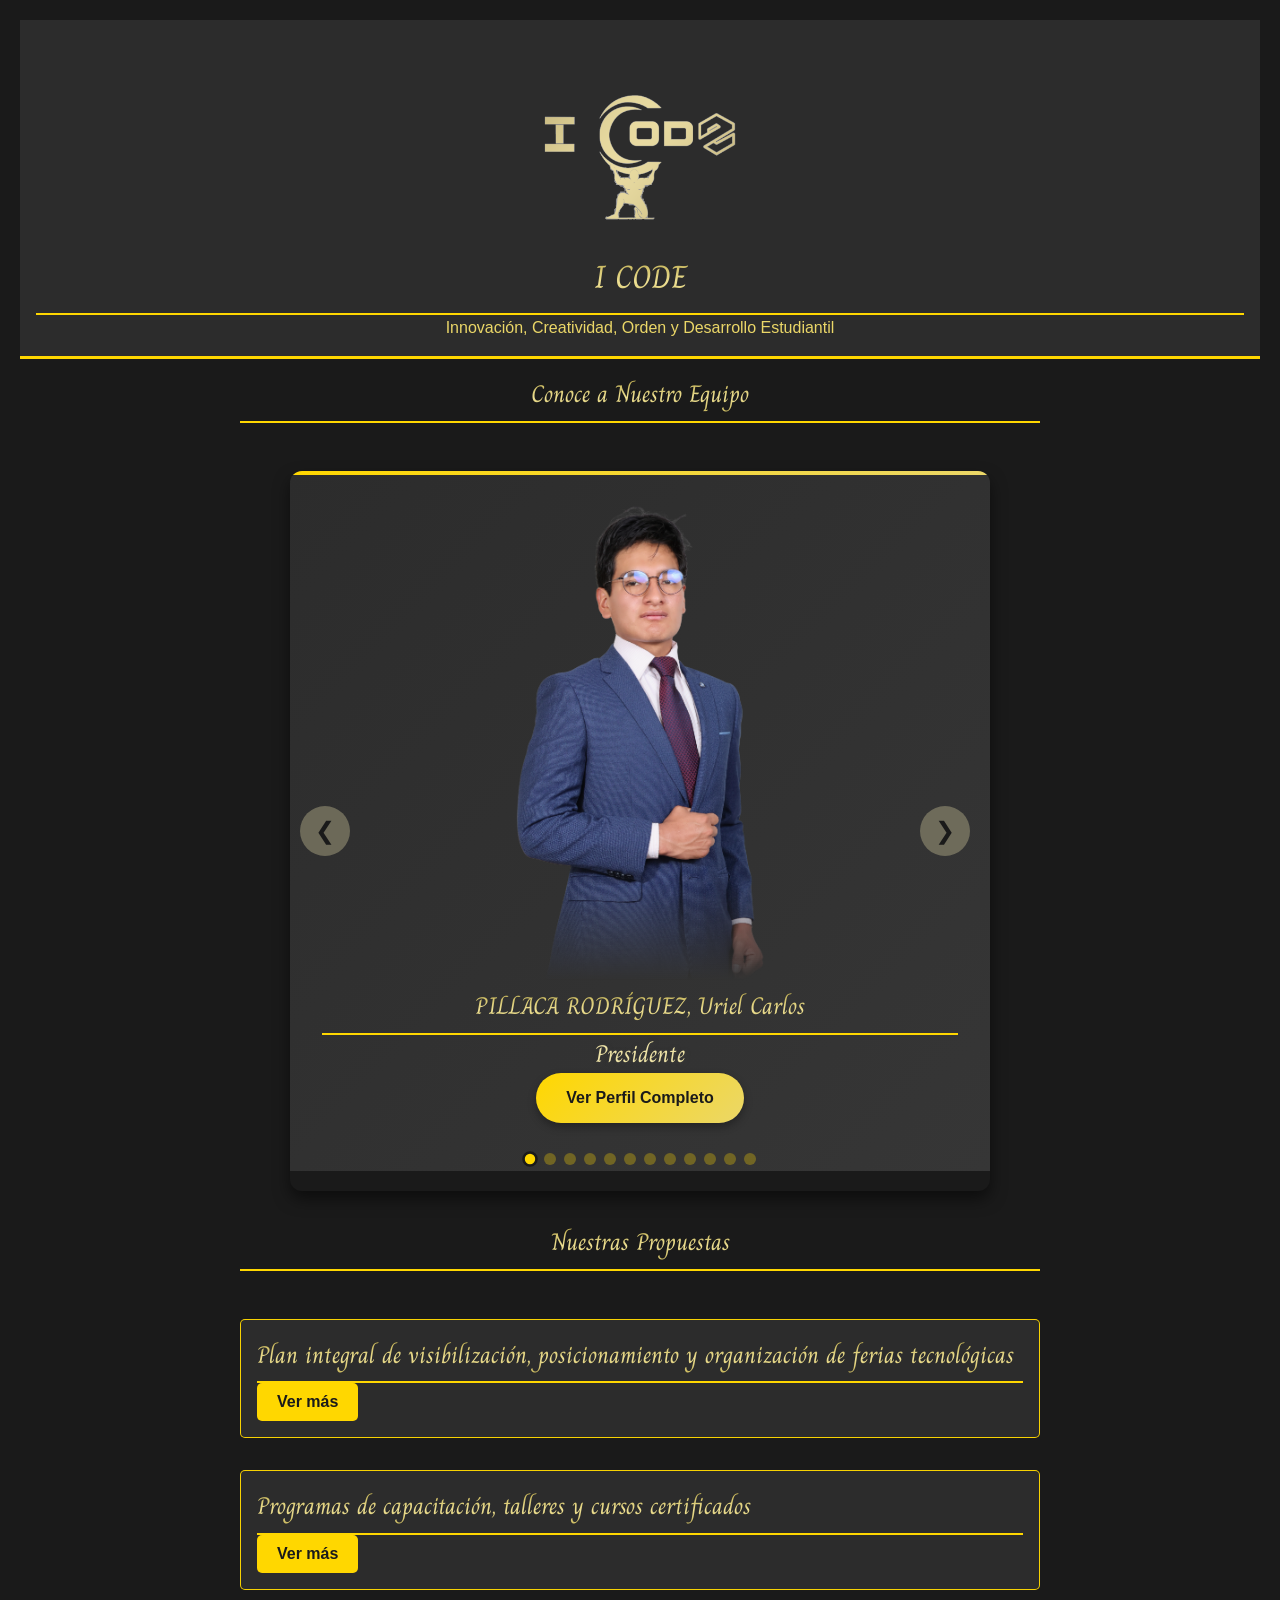
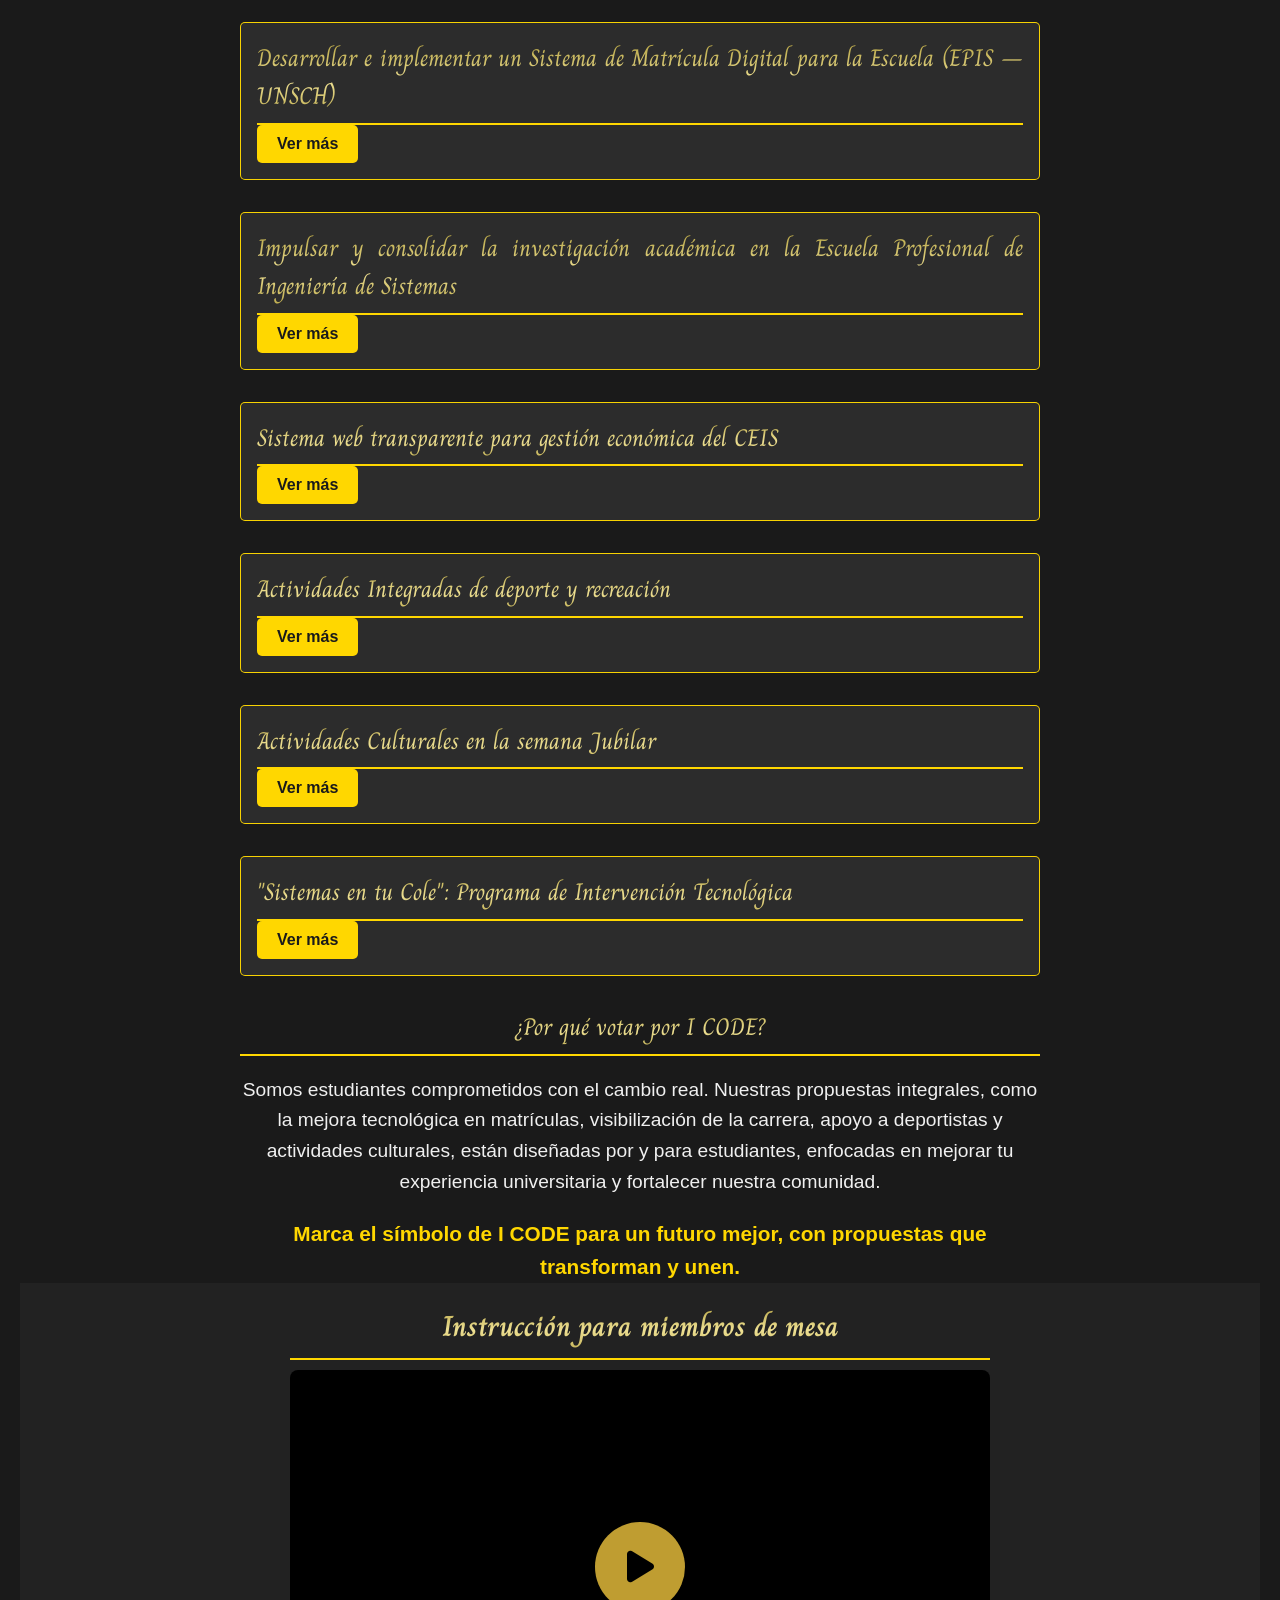
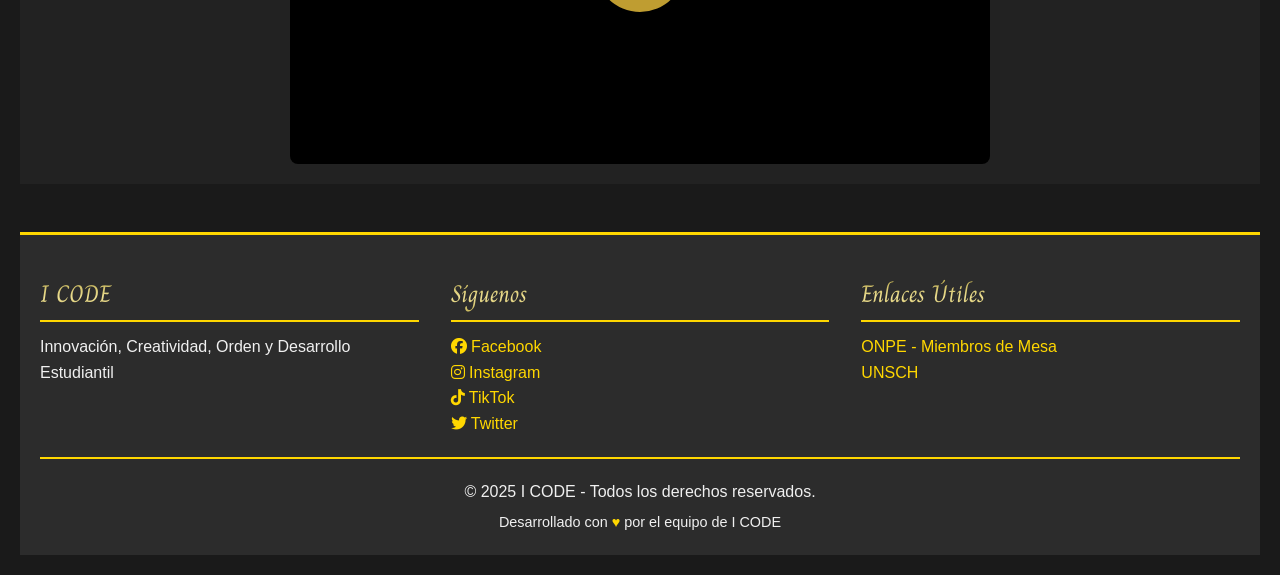
==== commit 666845b3: "update call to action" ====
--- a/index.html
+++ b/index.html
@@ -6,6 +6,9 @@
     <meta name="author" content="Franklin Figueroa Perez">
     <title>Propuestas de I CODE | Mejora la Experiencia Estudiantil</title>
     <meta name="description" content="Explora las propuestas de I CODE (EPIS UNSCH) para transformar la experiencia educativa y administrativa en el CEIS. ¡Conoce más!">
+
+<!--     google verified -->
+    <meta name="google-site-verification" content="DQVFfC5E2OTMa--FZBTjj9Mzz7MtQbWKFVmJIwo88Vg" /> 
     
     <!-- Open Graph Meta Tags -->
     <meta property="og:type" content="website">
@@ -605,11 +608,7 @@
     </main>
 
     <!-- Call to Action -->
-    <section class="container text-center mt-2 mb-2">
-        <h2>¿Por qué votar por I CODE?</h2>
-        <p style="font-size: 1.2rem; margin: 1em 0;">Somos estudiantes comprometidos con el cambio real. Nuestras propuestas están diseñadas por y para estudiantes, enfocadas en mejorar tu experiencia universitaria.</p>
-        <p style="color: var(--color-primary); font-size: 1.3rem; font-weight: bold;">Marca el símbolo de I CODE para un futuro mejor.</p>
-    </section>
+    <section class="container text-center mt-2 mb-2"> <h2>¿Por qué votar por I CODE?</h2> <p style="font-size: 1.2rem; margin: 1em 0;"> Somos estudiantes comprometidos con el cambio real. Nuestras propuestas integrales, como la mejora tecnológica en matrículas, visibilización de la carrera, apoyo a deportistas y actividades culturales, están diseñadas por y para estudiantes, enfocadas en mejorar tu experiencia universitaria y fortalecer nuestra comunidad. </p> <p style="color: var(--color-primary); font-size: 1.3rem; font-weight: bold;"> Marca el símbolo de I CODE para un futuro mejor, con propuestas que transforman y unen. </p> </section>
 
     <!-- videos -->
         <div id="main-container">
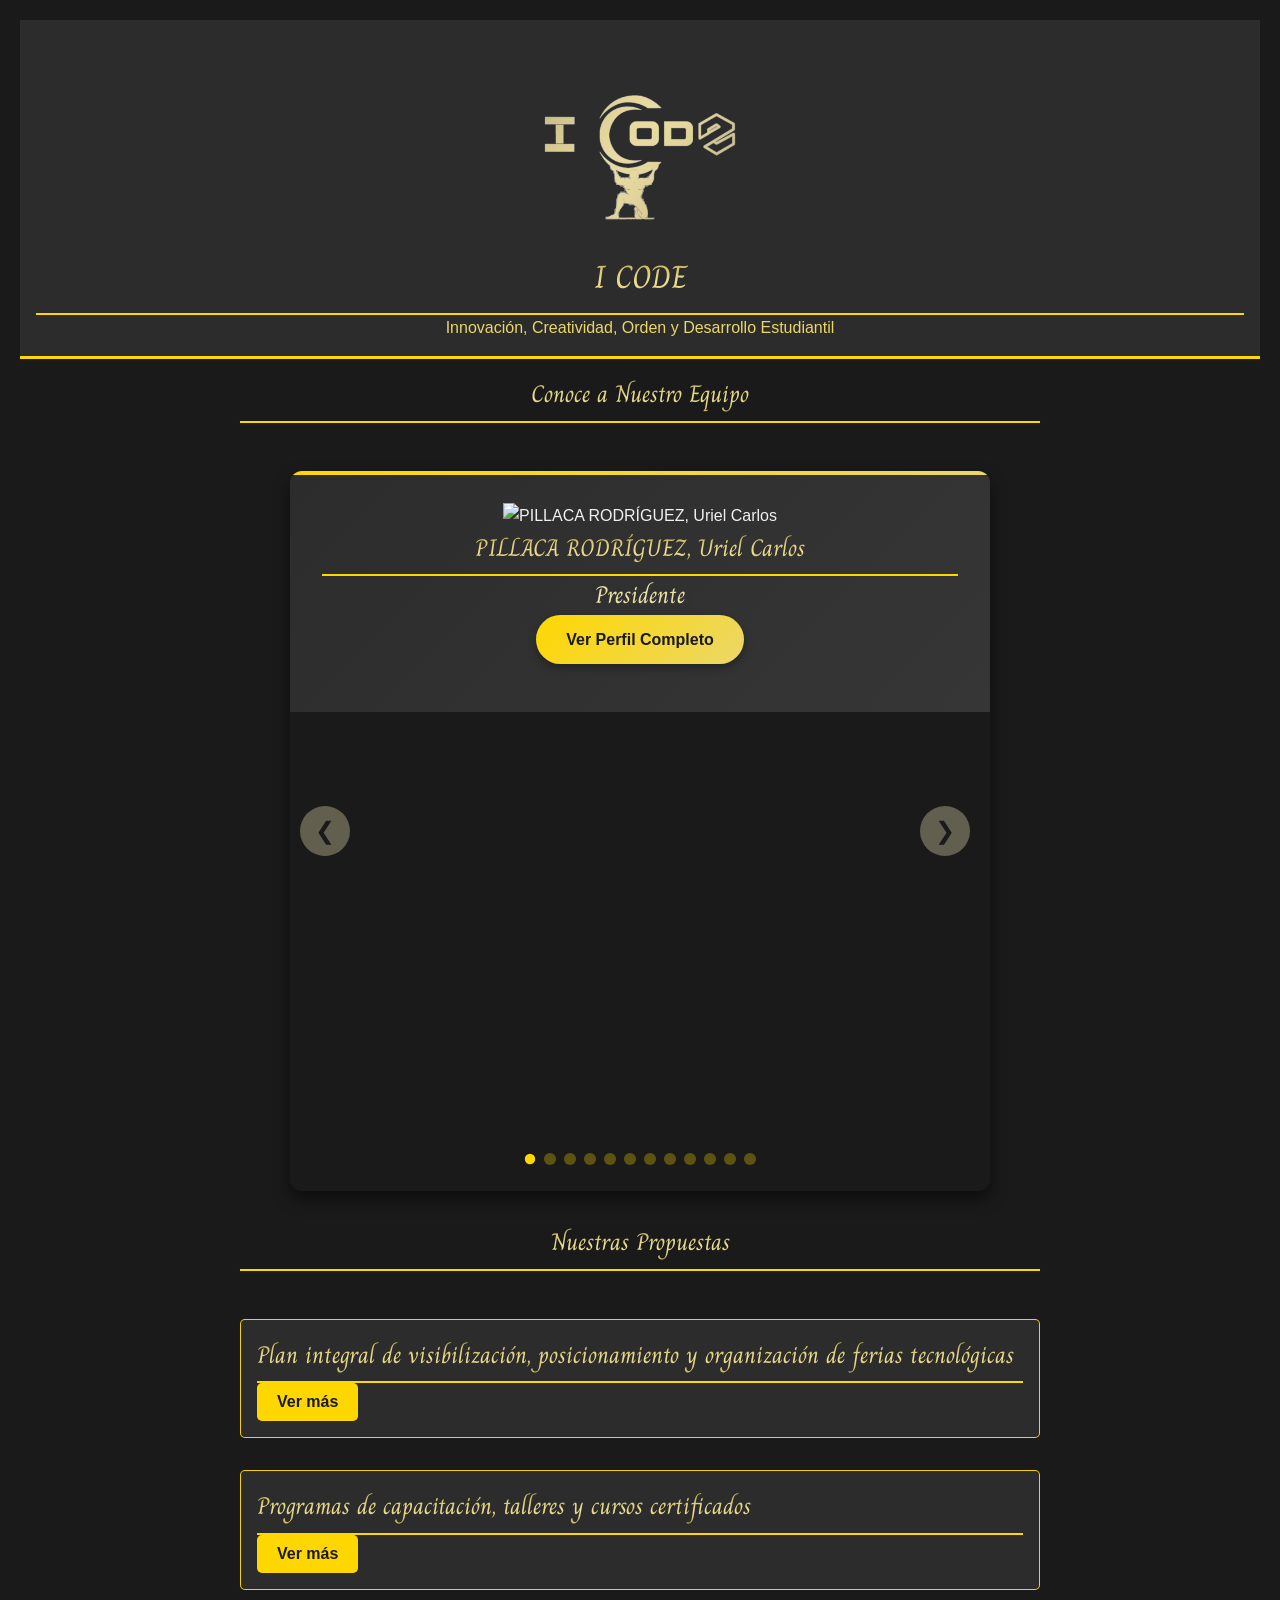
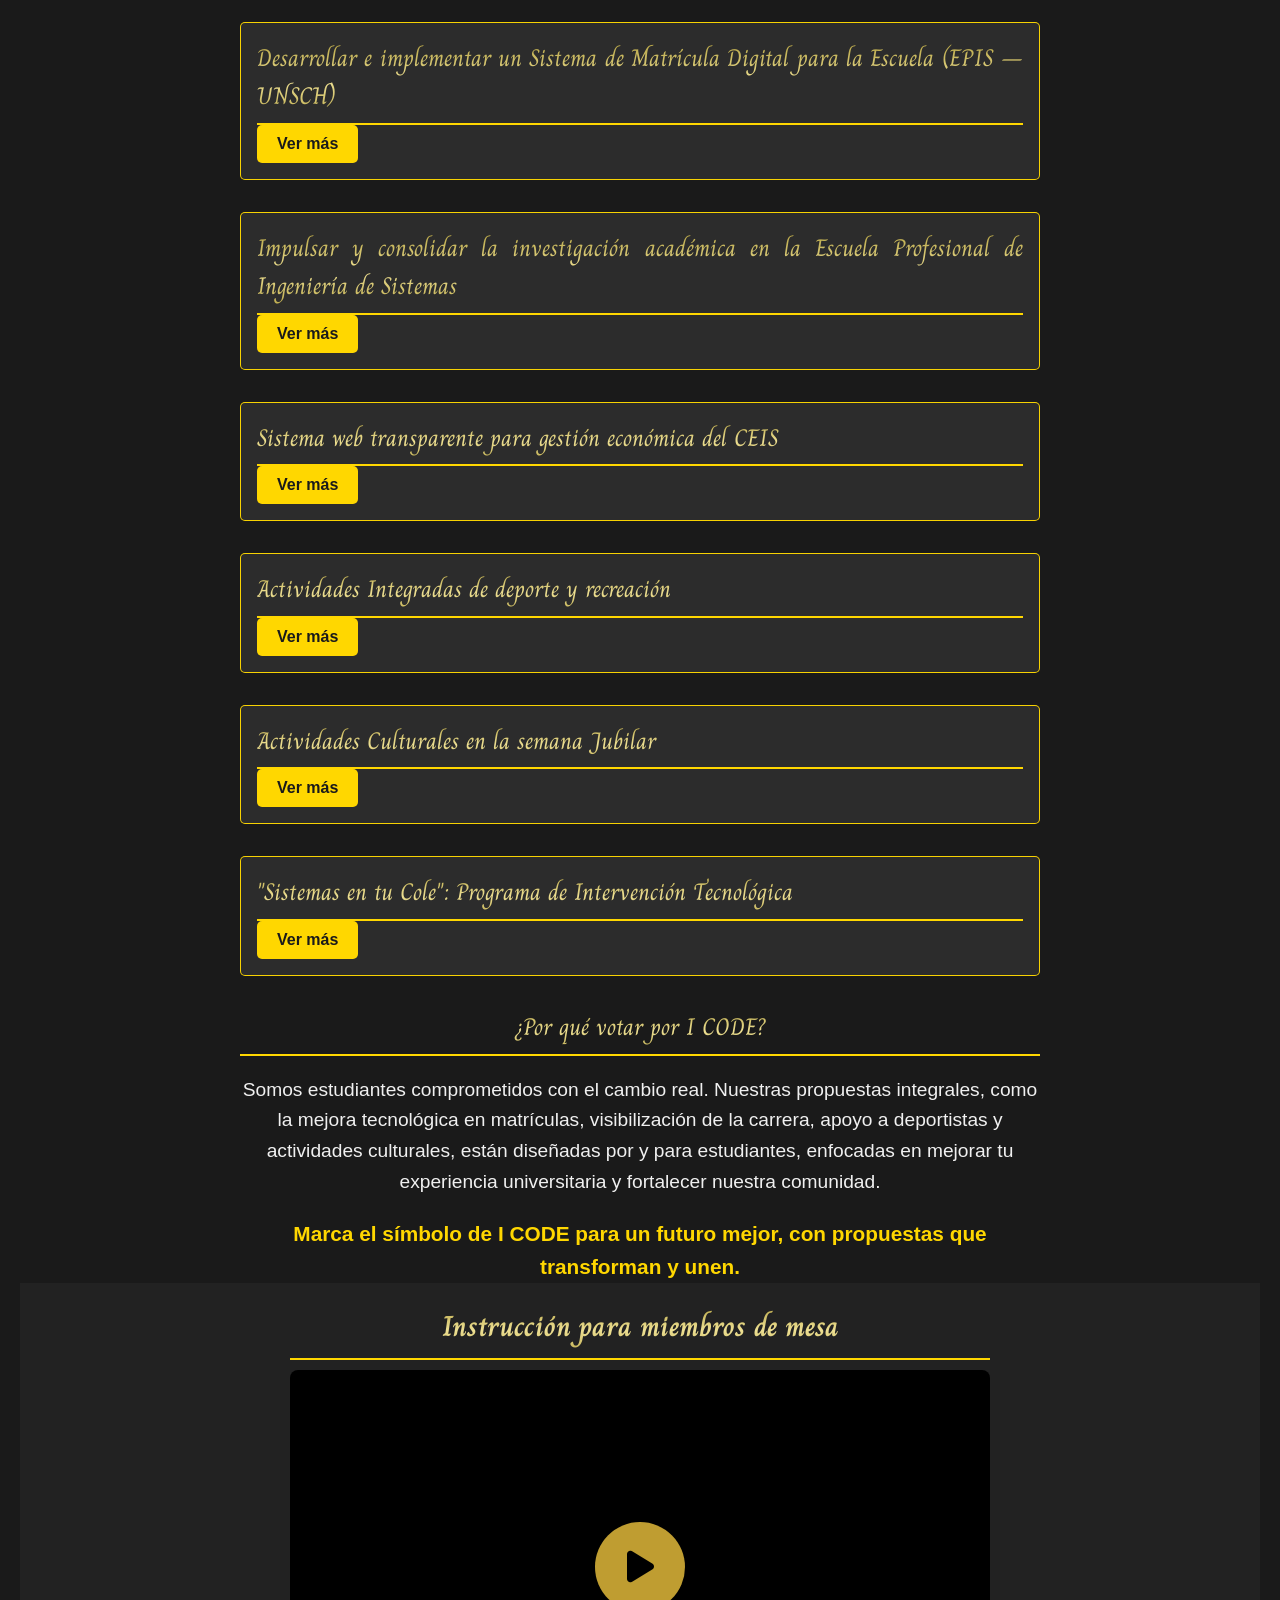
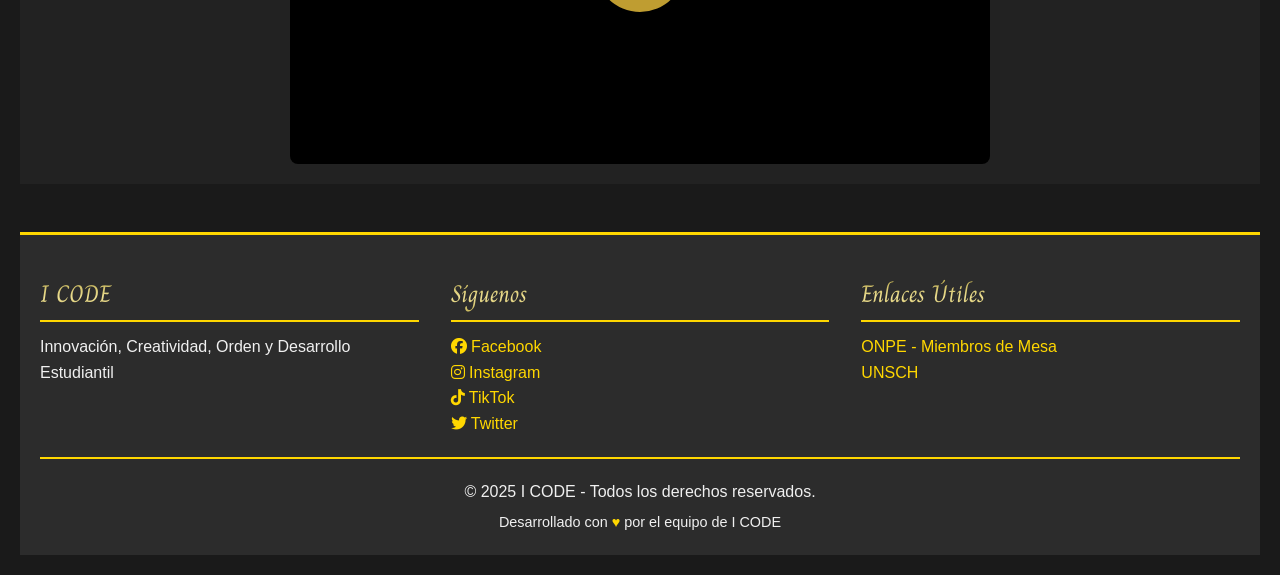
==== commit 0f197516: "mejora concurrencia de caché" ====
--- a/index.html
+++ b/index.html
@@ -59,8 +59,30 @@
     <link rel="stylesheet" href="./css/main.css">
     <link rel="stylesheet" href="./css/carousel.css">
     <link rel="stylesheet" href="./css/video.css" />
+
+    <!-- Precargar imágenes críticas -->
+    <link rel="preload" as="image" href="./resource/img/LOGO ICODE v2 dorado.webp">
+    <link rel="preload" as="image" href="./resource/img/candidatos/FIGUEROA PEREZ, Franklin.webp">
+
+    <!-- PWA Manifest -->
+    <link rel="manifest" href="./manifest.json">
+    <meta name="theme-color" content="#ffd700">
 </head>
 <body>
+    <!-- service worker -->
+     <script>
+        if ('serviceWorker' in navigator) {
+            window.addEventListener('load', () => {
+                navigator.serviceWorker.register('./sw.js')
+                    .then(registration => {
+                        // console.log('✅ Service Worker registrado:', registration.scope); 
+                    })
+                    .catch(error => {
+                        console.error('Error al registrar Service Worker:', error);
+                    });
+            });
+        }
+    </script>
     <!-- Header -->
     <header>
         <div class="logo-container">
@@ -78,7 +100,7 @@
                 <!-- Candidato 1: Franklin Figueroa -->
                 <div class="carousel-item">
                     <div class="progress-bar"></div>
-                    <img src="./resource/img/candidatos/Uriel.webp" alt="PILLACA RODRÍGUEZ, Uriel Carlos">
+                    <img date-src="./resource/img/candidatos/Uriel.webp" alt="PILLACA RODRÍGUEZ, Uriel Carlos">
                     <h2>PILLACA RODRÍGUEZ, Uriel Carlos</h2>
                     <p class="cargo">Presidente</p>
                     <a href="./candidatos/presidente.html" class="btn-perfil">Ver Perfil Completo</a>
@@ -87,7 +109,7 @@
                 <!-- Candidato 2: Vicepresidente -->
                 <div class="carousel-item">
                     <div class="progress-bar"></div>
-                    <img data-src="./resource/img/candidatos/FIGUEROA PEREZ, Franklin.webp" alt="FIGUEROA PEREZ, Franklin" loading="lazy">
+                    <img data-src="./resource/img/candidatos/FIGUEROA PEREZ, Franklin.webp" alt="FIGUEROA PEREZ, Franklin" >
                     <h2>FIGUEROA PEREZ, Franklin</h2>
                     <p class="cargo">Vicepresidente</p>
                     <a href="./candidatos/vicepresidente.html" class="btn-perfil">Ver Perfil Completo</a>
@@ -96,7 +118,7 @@
                 <!-- Candidato 3: Orlando Nilupu -->
                 <div class="carousel-item">
                     <div class="progress-bar"></div>
-                    <img data-src="./resource/img/candidatos/Rodrigo.webp" alt="PILLACA CABRERA, Rodrigo Gerardo " loading="lazy">
+                    <img data-src="./resource/img/candidatos/Rodrigo.webp" alt="PILLACA CABRERA, Rodrigo Gerardo " >
                     <h2>PILLACA CABRERA, Rodrigo Gerardo </h2>
                     <p class="cargo">Coordinador Académico</p>
                     <a href="./candidatos/Coordinador_academico.html" class="btn-perfil">Ver Perfil Completo</a>
@@ -105,7 +127,7 @@
                 <!-- Candidato 4: Coordinador de Actas -->
                 <div class="carousel-item">
                     <div class="progress-bar"></div>
-                    <img data-src="./resource/img/candidatos/Helder.webp" alt="Coordinador de Actas" loading="lazy">
+                    <img data-src="./resource/img/candidatos/Helder.webp" alt="Coordinador de Actas" >
                     <h2>LEON CARDENAS, José Helder</h2>
                     <p class="cargo">Coordinador de Actas y Acuerdos</p>
                     <a href="./candidatos/Coordinador_de_actas.html" class="btn-perfil">Ver Perfil Completo</a>
@@ -114,7 +136,7 @@
                 <!-- Candidato 5: Coordinador de Economía -->
                 <div class="carousel-item">
                     <div class="progress-bar"></div>
-                    <img data-src="./resource/img/candidatos/Robert.webp" alt="PILLACA CHOQUEHUANCA, Robert" loading="lazy">
+                    <img data-src="./resource/img/candidatos/Robert.webp" alt="PILLACA CHOQUEHUANCA, Robert" >
                     <h2>PILLACA CHOQUEHUANCA, Robert</h2>
                     <p class="cargo">Coordinador de Economía y Desarrollo</p>
                     <a href="./candidatos/Coordinador_de_economia.html" class="btn-perfil">Ver Perfil Completo</a>
@@ -123,7 +145,7 @@
                 <!-- Candidato 6: Roy Gomez -->
                 <div class="carousel-item">
                     <div class="progress-bar"></div>
-                    <img data-src="./resource/img/candidatos/Henry.webp" alt="FLORES SARAS, Henry Josué" loading="lazy">
+                    <img data-src="./resource/img/candidatos/Henry.webp" alt="FLORES SARAS, Henry Josué" >
                     <h2>FLORES SARAS, Henry Josué</h2>
                     <p class="cargo">Coordinador de Prensa y Propaganda</p>
                     <a href="./candidatos/Coordinador_de_prensa.html" class="btn-perfil">Ver Perfil Completo</a>
@@ -132,7 +154,7 @@
                 <!-- Candidato 7: Jhony Sulca -->
                 <div class="carousel-item">
                     <div class="progress-bar"></div>
-                    <img data-src="./resource/img/candidatos/Juan.webp" alt="TINOCO GAMBOA, Juan Smith" loading="lazy">
+                    <img data-src="./resource/img/candidatos/Juan.webp" alt="TINOCO GAMBOA, Juan Smith" >
                     <h2>TINOCO GAMBOA, Juan Smith</h2>
                     <p class="cargo">Coordinador de Relaciones Públicas</p>
                     <a href="./candidatos/Coordinador_de_relaciones_publicas.html" class="btn-perfil">Ver Perfil Completo</a>
@@ -141,7 +163,7 @@
                 <!-- Candidato 8: Angel Huamaní -->
                 <div class="carousel-item">
                     <div class="progress-bar"></div>
-                    <img data-src="./resource/img/candidatos/Jhornan.webp" alt="FIGUEROA ORTEGA, Jhornan Feddy" loading="lazy">
+                    <img data-src="./resource/img/candidatos/Jhornan.webp" alt="FIGUEROA ORTEGA, Jhornan Feddy" >
                     <h2>FIGUEROA ORTEGA, Jhornan Feddy</h2>
                     <p class="cargo">Coordinador de Deportes (1)</p>
                     <a href="./candidatos/Coordinador_de_deportes_1.html" class="btn-perfil">Ver Perfil Completo</a>
@@ -150,7 +172,7 @@
                 <!-- Candidato 9: Oscar Bautista -->
                 <div class="carousel-item">
                     <div class="progress-bar"></div>
-                    <img data-src="./resource/img/candidatos/Dany.webp" alt="ROJAS DE LA CRUZ, Dany Dosato" loading="lazy">
+                    <img data-src="./resource/img/candidatos/Dany.webp" alt="ROJAS DE LA CRUZ, Dany Dosato" >
                     <h2>ROJAS DE LA CRUZ, Dany Dosato</h2>
                     <p class="cargo">Coordinador de Deportes (2)</p>
                     <a href="./candidatos/Coordinador_de_deportes_2.html" class="btn-perfil">Ver Perfil Completo</a>
@@ -159,7 +181,7 @@
                 <!-- Candidato 10: Fredy Bonilla -->
                 <div class="carousel-item">
                     <div class="progress-bar"></div>
-                    <img data-src="./resource/img/candidatos/Yidel.webp" alt="HUAMANI CHANCOS, Yidel" loading="lazy">
+                    <img data-src="./resource/img/candidatos/Yidel.webp" alt="HUAMANI CHANCOS, Yidel" >
                     <h2>HUAMANI CHANCOS, Yidel</h2>
                     <p class="cargo">Coordinador de Eventos Culturales</p>
                     <a href="./candidatos/Coordinador_de_eventos_culturales.html" class="btn-perfil">Ver Perfil Completo</a>
@@ -168,7 +190,7 @@
                 <!-- Candidato 11: Ana Rodrigo -->
                 <div class="carousel-item">
                     <div class="progress-bar"></div>
-                    <img data-src="./resource/img/candidatos/Cesar.webp" alt="LEON REYNA, Cesar Antonio" loading="lazy">
+                    <img data-src="./resource/img/candidatos/Cesar.webp" alt="LEON REYNA, Cesar Antonio" >
                     <h2>LEON REYNA, Cesar Antonio</h2>
                     <p class="cargo">Vocalía (1)</p>
                     <a href="./candidatos/vocal_1.html" class="btn-perfil">Ver Perfil Completo</a>
@@ -177,7 +199,7 @@
                 <!-- Candidato 12: Ana Rodrigo -->
                 <div class="carousel-item">
                     <div class="progress-bar"></div>
-                    <img data-src="./resource/img/candidatos/Nilton.webp" alt="AGUIRRE BARO, Nilton" loading="lazy">
+                    <img data-src="./resource/img/candidatos/Nilton.webp" alt="AGUIRRE BARO, Nilton" >
                     <h2>AGUIRRE BARO, Nilton</h2>
                     <p class="cargo">Vocalía (2)</p>
                     <a href="./candidatos/vocal_2.html" class="btn-perfil">Ver Perfil Completo</a>
@@ -364,7 +386,7 @@
                 
                 <div>
                     <Figure>
-                        <img src="./resource/img/simalab.png" alt="hello" >
+                        <img date-src="./resource/img/simalab.png" alt="SIMALAB" >
                     </Figure>
                 </div>
             </div>
@@ -429,7 +451,7 @@
                     <li>Monitoreo continuo y recopilación de retroalimentación para mejoras futuras.</li>
                 </ul>
                 <Figure>
-                    <img src="./resource/img/finance.png" alt="hello" >
+                    <img date-src="./resource/img/finance.png" alt="finance" >
                 </Figure>
             </div>
         </section>
--- a/css/main.css
+++ b/css/main.css
@@ -391,3 +391,46 @@
 
 .gap-1 { gap: 1em; }
 .gap-2 { gap: 2em; }
+
+/* ============================================
+   ESTADOS DE CARGA DE IMÁGENES
+   ============================================ */
+img[data-src] {
+    background: linear-gradient(135deg, var(--bg-medium) 0%, var(--bg-light) 100%);
+    position: relative;
+}
+
+img[data-src]::before {
+    content: '';
+    position: absolute;
+    top: 0;
+    left: 0;
+    width: 100%;
+    height: 100%;
+    background: linear-gradient(
+        90deg,
+        rgba(255, 215, 0, 0.1) 0%,
+        rgba(255, 215, 0, 0.3) 50%,
+        rgba(255, 215, 0, 0.1) 100%
+    );
+    animation: shimmer 1.5s infinite;
+}
+
+@keyframes shimmer {
+    0% { transform: translateX(-100%); }
+    100% { transform: translateX(100%); }
+}
+
+img.loaded {
+    animation: fadeIn 0.5s ease-in;
+}
+
+@keyframes fadeIn {
+    from { opacity: 0; }
+    to { opacity: 1; }
+}
+
+img.error {
+    opacity: 0.5;
+    filter: grayscale(100%);
+}
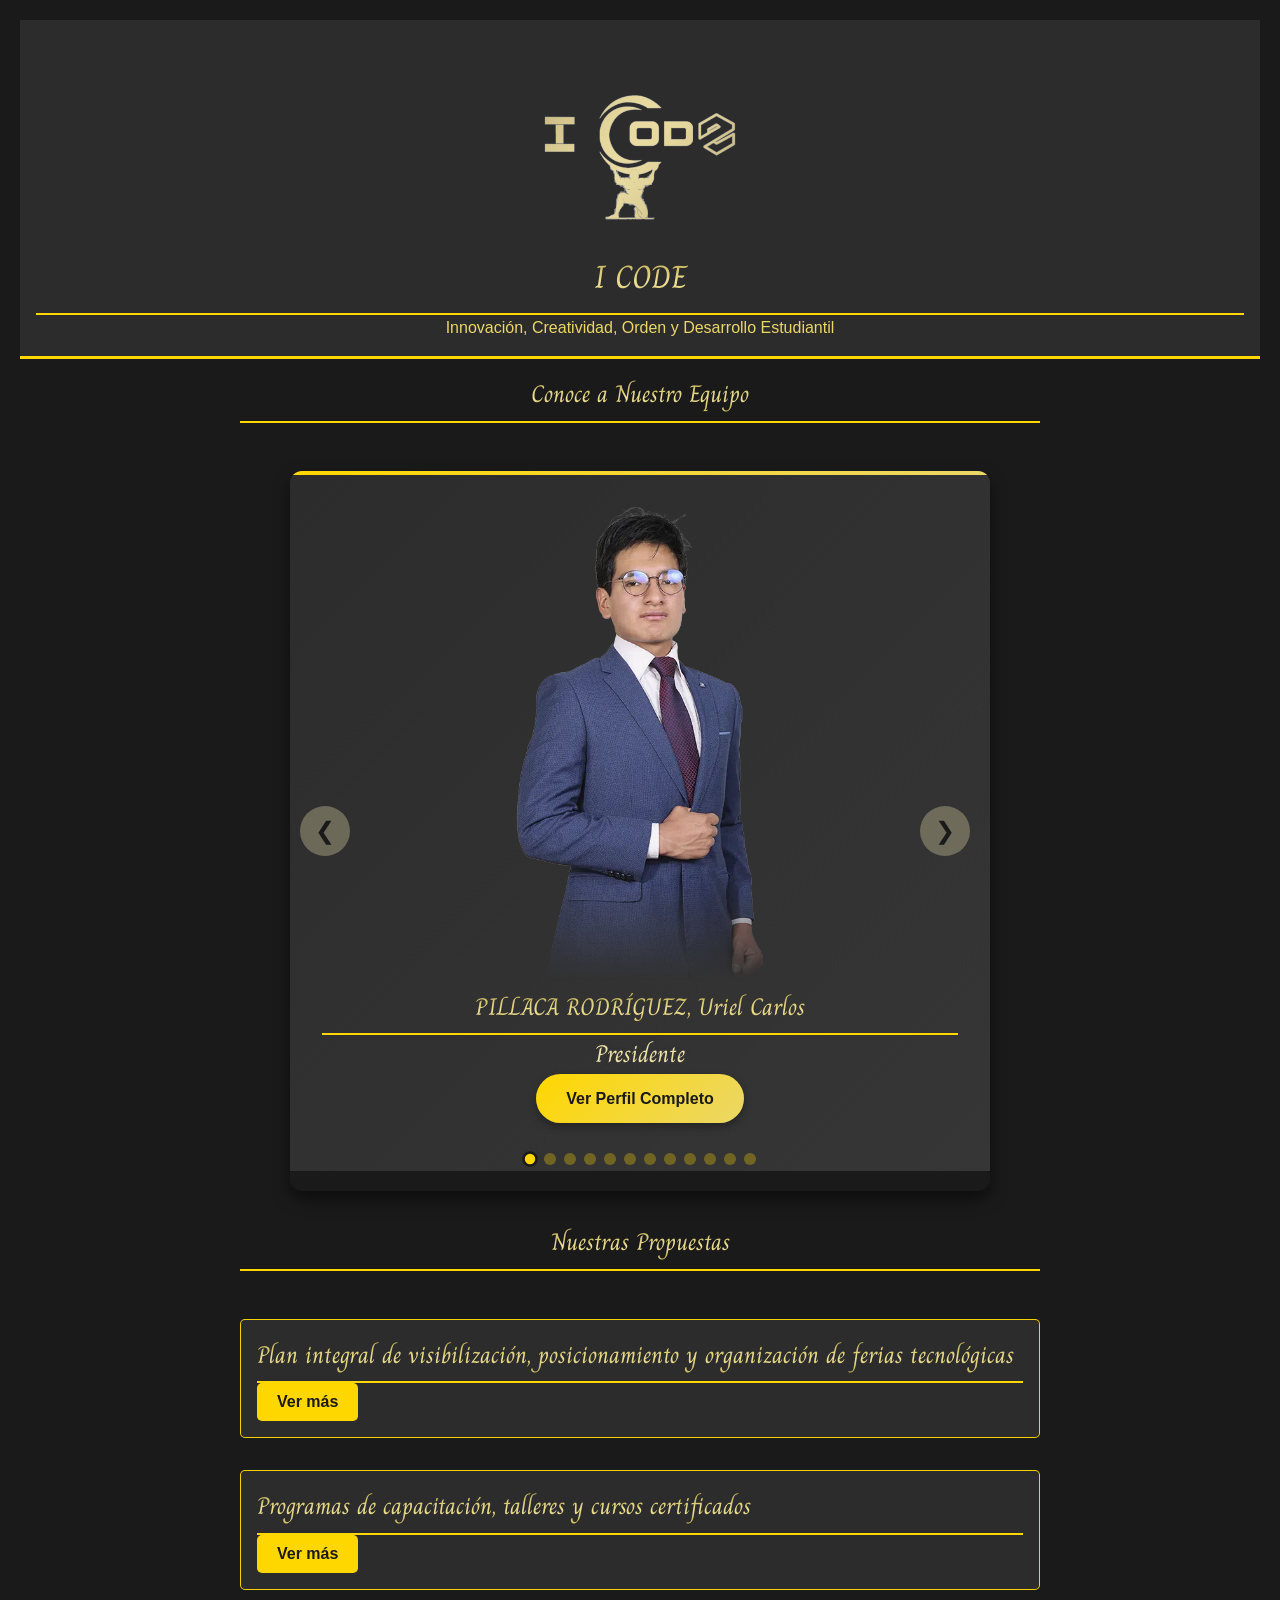
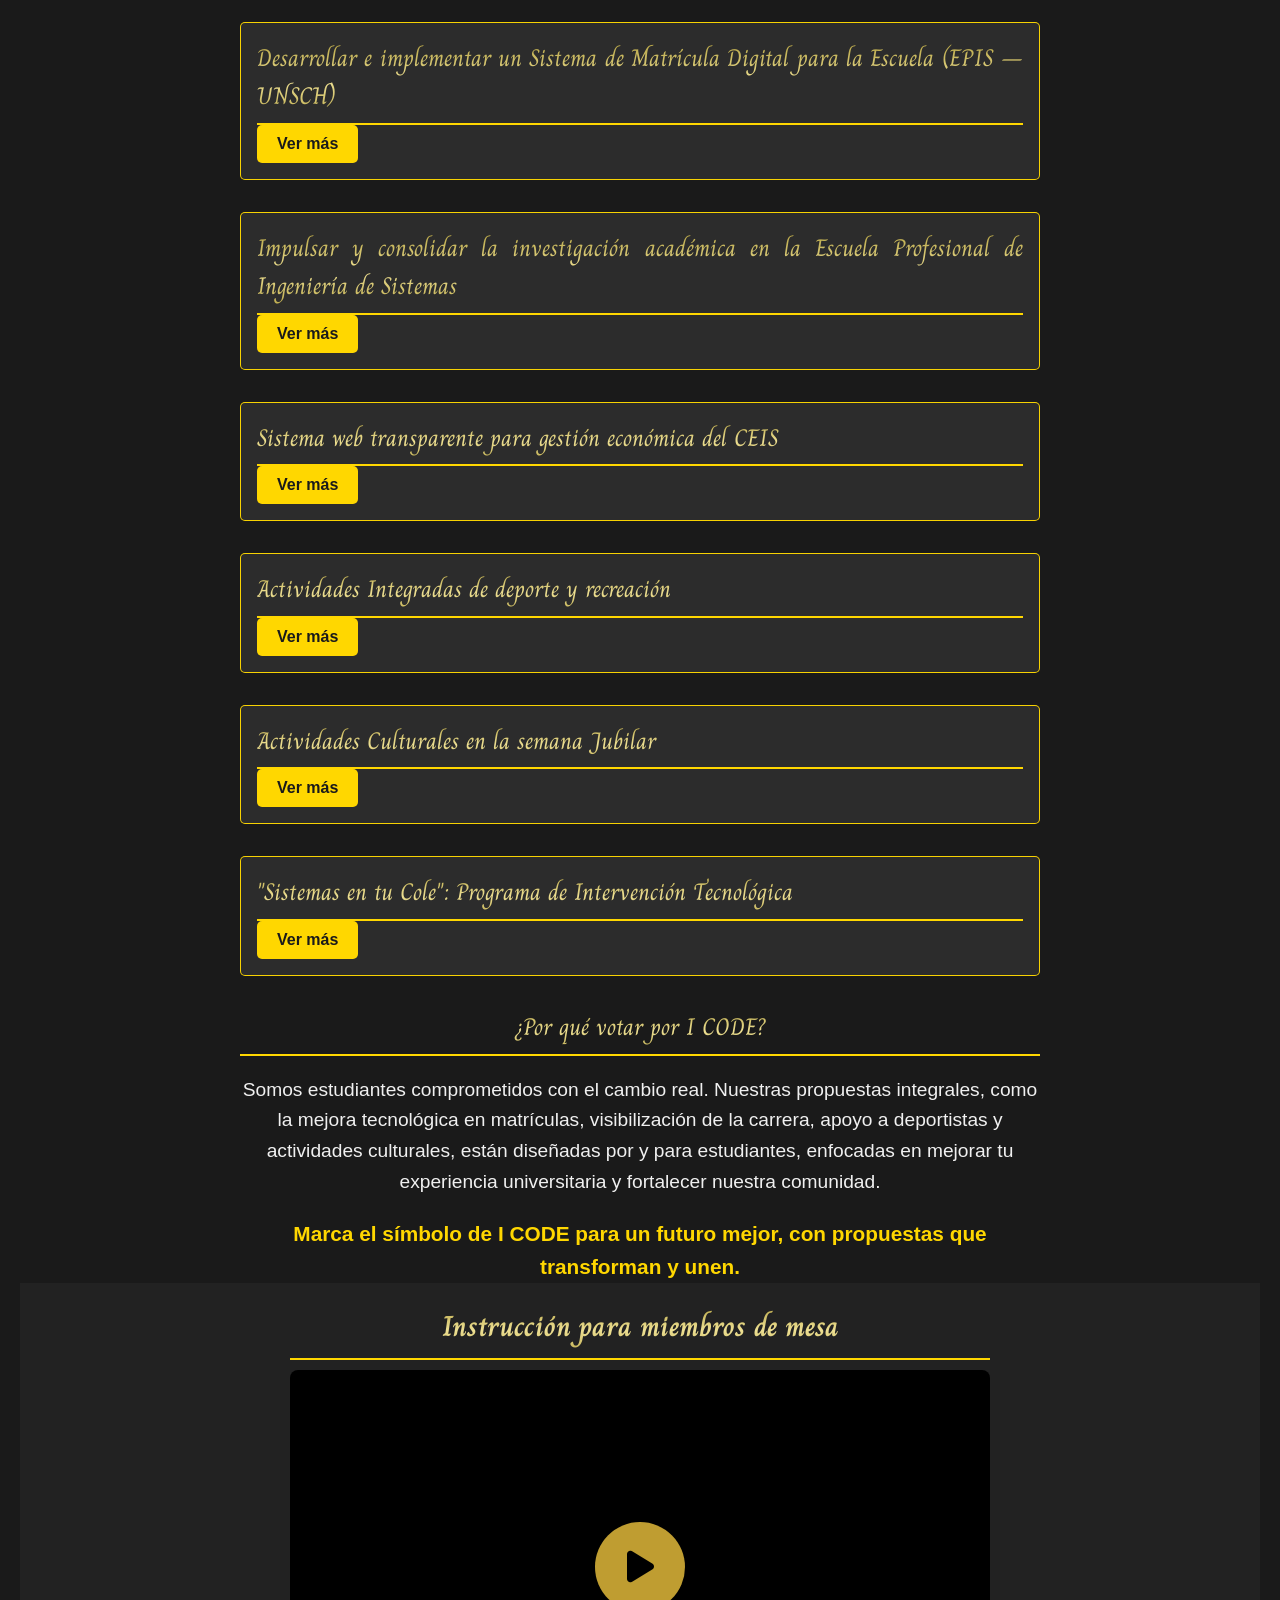
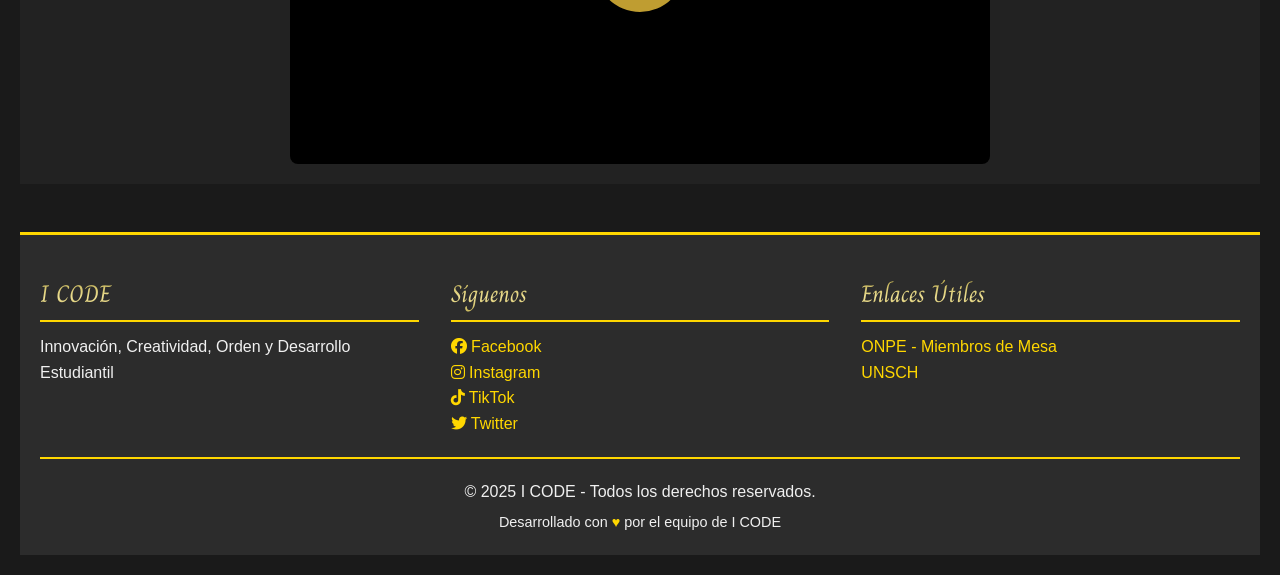
==== commit ce05e28a: "index, falla de data" ====
--- a/index.html
+++ b/index.html
@@ -100,7 +100,7 @@
                 <!-- Candidato 1: Franklin Figueroa -->
                 <div class="carousel-item">
                     <div class="progress-bar"></div>
-                    <img date-src="./resource/img/candidatos/Uriel.webp" alt="PILLACA RODRÍGUEZ, Uriel Carlos">
+                    <img data-src="./resource/img/candidatos/Uriel.webp" alt="PILLACA RODRÍGUEZ, Uriel Carlos">
                     <h2>PILLACA RODRÍGUEZ, Uriel Carlos</h2>
                     <p class="cargo">Presidente</p>
                     <a href="./candidatos/presidente.html" class="btn-perfil">Ver Perfil Completo</a>
@@ -386,7 +386,7 @@
                 
                 <div>
                     <Figure>
-                        <img date-src="./resource/img/simalab.png" alt="SIMALAB" >
+                        <img data-src="./resource/img/simalab.png" alt="SIMALAB" >
                     </Figure>
                 </div>
             </div>
@@ -451,7 +451,7 @@
                     <li>Monitoreo continuo y recopilación de retroalimentación para mejoras futuras.</li>
                 </ul>
                 <Figure>
-                    <img date-src="./resource/img/finance.png" alt="finance" >
+                    <img data-src="./resource/img/finance.png" alt="finance" >
                 </Figure>
             </div>
         </section>
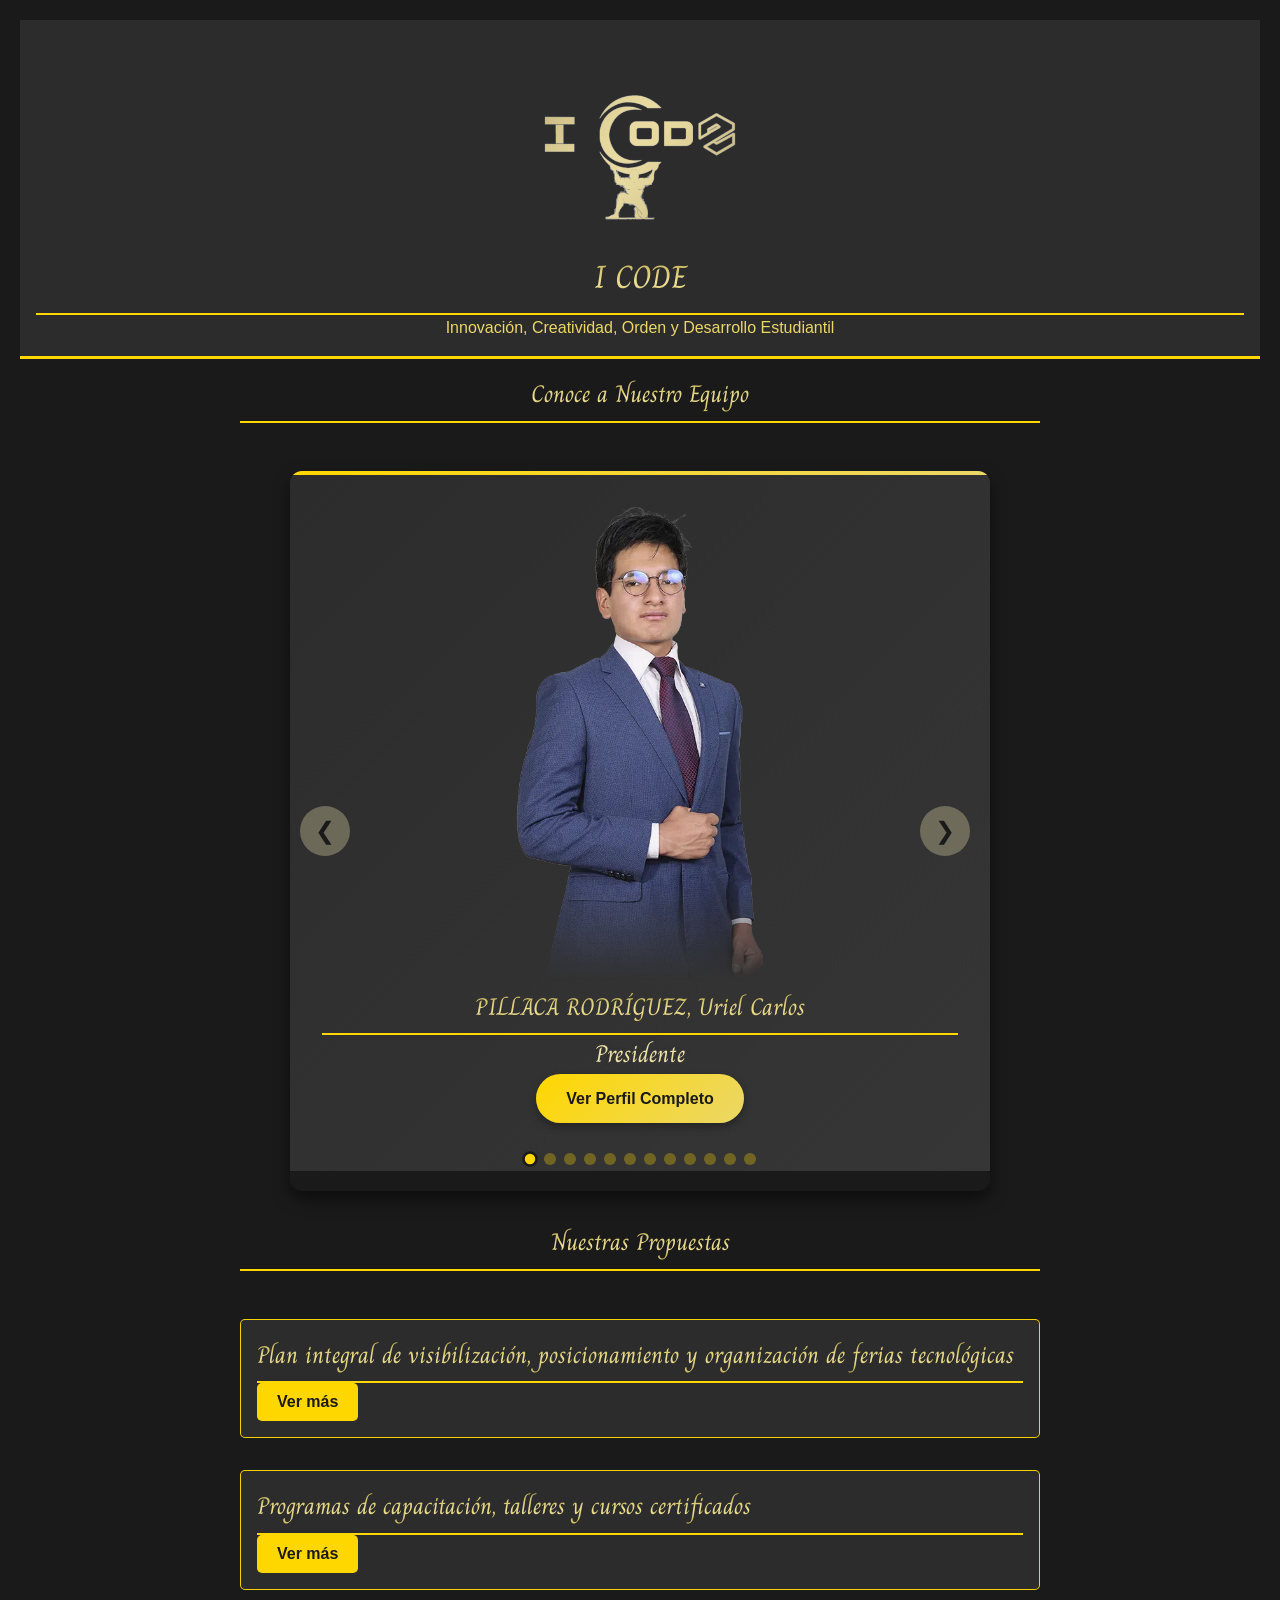
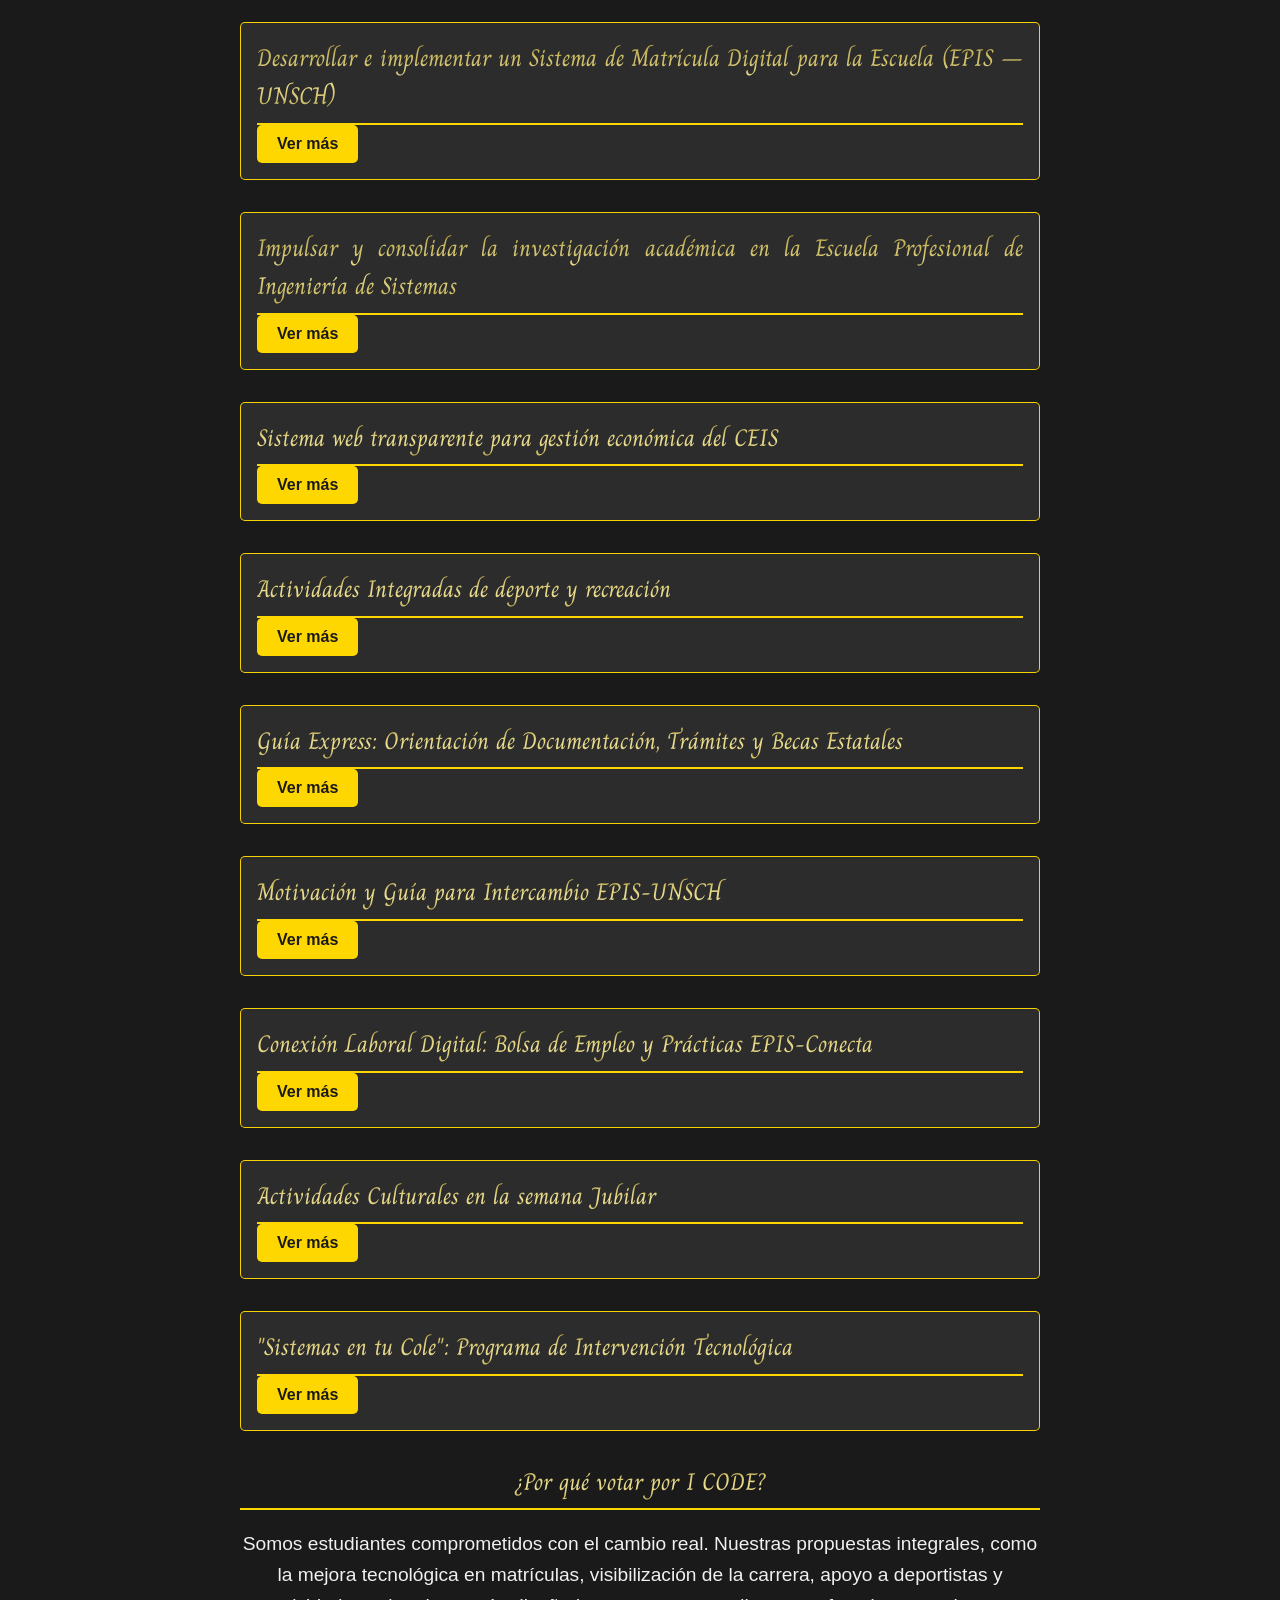
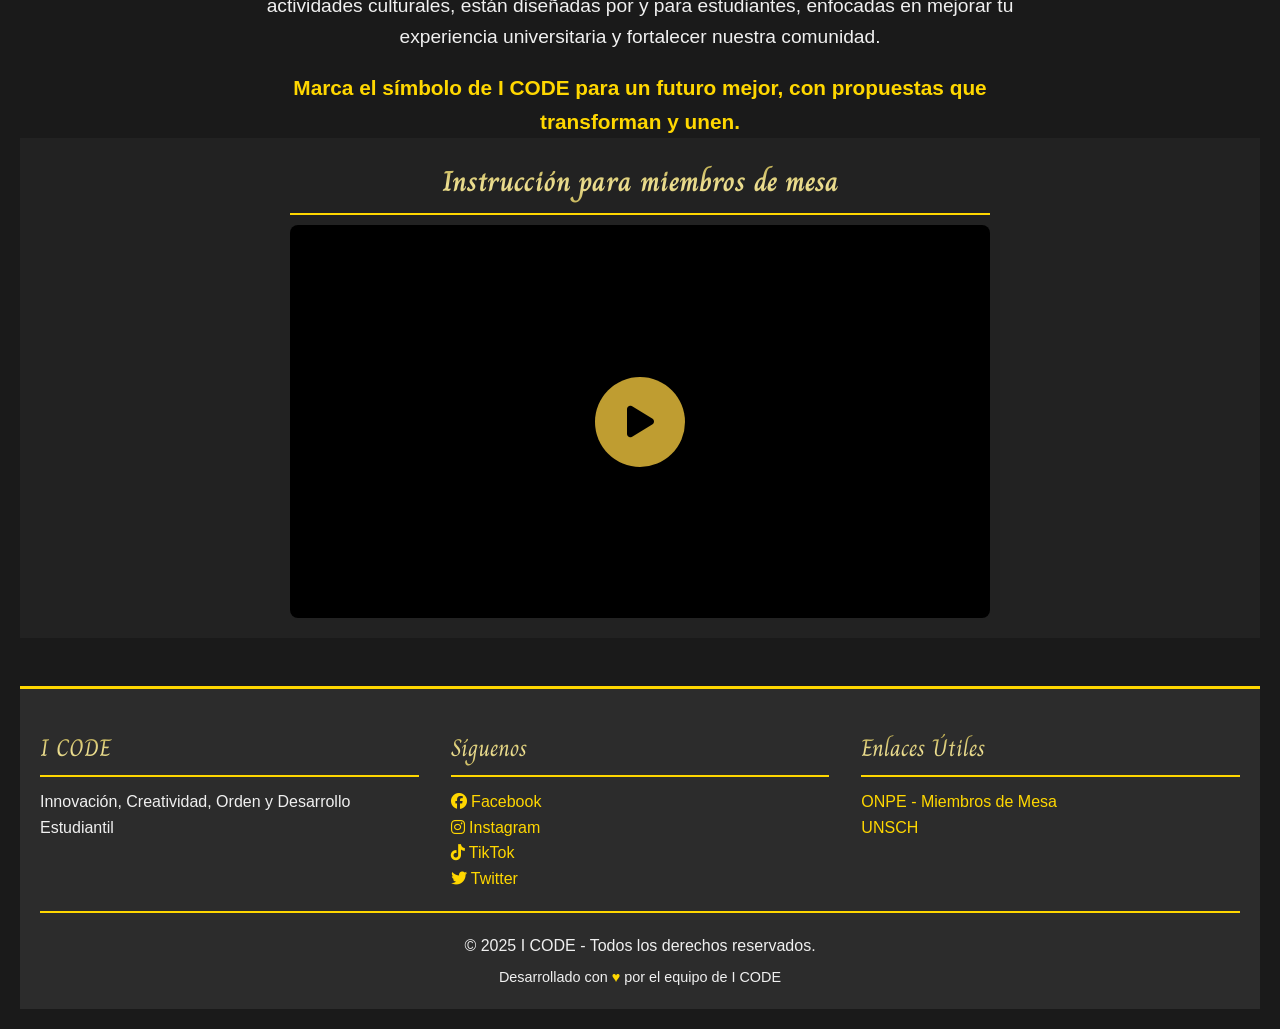
==== commit ddb2a777: "propuestas 7, 8, 9 agregados" ====
--- a/index.html
+++ b/index.html
@@ -558,6 +558,76 @@
 
         <!-- Propuesta 7 -->
         <section class="proposal" style="text-align: justify;">
+            <h2>Guía Express: Orientación de Documentación, Trámites y Becas Estatales</h2>
+            <button class="toggle-btn">Ver más</button>
+            <div class="proposal-content hide">
+                <h3>Justificación:</h3>
+                <p>Los estudiantes nuevos enfrentan problemas al lidiar con la compleja burocracia universitaria (cursos de nivelación, exoneraciones, solicitudes) y las convocatorias de becas estatales, lo que puede llevar a errores que cuestan dinero, tiempo o la pérdida de oportunidades. Esta propuesta ofrece una orientación directa y práctica de bajo costo para trámites comunes y becas, aumentando la retención estudiantil y el acceso a financiamiento.</p>
+                <h3>Objetivos:</h3>
+                <ul style="list-style-type: disc; padding-left: 20px;">
+                    <li>Guía Digital Consolidada: Crear un repositorio digital simple y actualizado con modelos de solicitudes y los requisitos específicos para trámites comunes como: exoneración de cursos, cursos de nivelación, cambio de turno, y las becas del Estado, entre otros más.</li>
+                    <li>Reducción de Errores: Disminuir los errores en solicitudes y trámites comunes (matrícula, reserva, exoneración, nivelación, etc.) de los estudiantes de primer ingreso.</li>
+                    <li>Aumento de Postulantes a Becas: Aumentar la postulación efectiva y correcta de estudiantes elegibles a las becas que convoca el Estado.</li>
+                    <li>Apoyo Logístico: Utilizar estudiantes voluntarios de ciclos avanzados para servir como guías de postulación.</li>
+                </ul>
+                <h3>Metodología:</h3>
+                <ul style="list-style-type: disc; padding-left: 20px;">
+                    <li>Mapeo de Trámites y Becas: Recopilar los formatos más comunes de la escuela/facultad y la documentación precisa para los trámites (ej. requisitos para solicitar una exoneración o inscripción a cursos de nivelación) y las becas estatales clave.</li>
+                    <li>Creación de la "Guía Express": Desarrollar un documento digital conciso y con ejemplos de llenado para los trámites más comunes.</li>
+                    <li>Jornadas de Orientación: Organizar jornadas de orientación al inicio de cada semestre (virtuales o en aulas libres) dirigidas a los ciclos 100, 200 y 300, enfocadas en cómo postular a becas y la correcta gestión de los trámites.</li>
+                    <li>Punto de Consulta: Habilitar un punto de consulta físico o virtual (chat de Telegram) manejado por voluntarios para resolver dudas rápidas sobre documentación y trámites.</li>
+                </ul>
+            </div>
+        </section>
+
+        <!-- Propuesta 8 -->
+        <section class="proposal" style="text-align: justify;">
+            <h2>Motivación y Guía para Intercambio EPIS-UNSCH</h2>
+            <button class="toggle-btn">Ver más</button>
+            <div class="proposal-content hide">
+                <h3>Justificación:</h3>
+                <p>Los convenios de intercambio existen y cubren gastos (funcionan como becas), pero los estudiantes de la carrera no postulan. La barrera es la falta de motivación y el desconocimiento de los pasos logísticos. Trabajaremos directamente con la OCRI para crear una fuerza de choque estudiantil que motive, simplifique los trámites y acompañe a los postulantes.</p>
+                <h3>Objetivos:</h3>
+                <ul style="list-style-type: disc; padding-left: 20px;">
+                    <li>Motivación y Difusión: Informar y motivar a la comunidad de Ingeniería de Sistemas a participar activamente en las convocatorias de intercambio de la OCRI.</li>
+                    <li>Acompañamiento Documental: Brindar guía y acompañamiento personalizado durante la preparación de la documentación necesaria para la postulación.</li>
+                    <li>Mentoría Experta: Crear un equipo de mentoría formado por estudiantes que hayan regresado de algún programa de movilidad.</li>
+                </ul>
+                <h3>Metodología:</h3>
+                <ul style="list-style-type: disc; padding-left: 20px;">
+                    <li>Formación de Mentores: Convocar a 3 a 5 estudiantes voluntarios con experiencia en movilidad para formar el equipo 'Promoviendo intercambio'.</li>
+                    <li>Sesiones de Motivación: Organizar charlas informativas virtuales, invitando a ex-alumnos de intercambio a compartir sus experiencias y resolver dudas sobre la vida académica en el extranjero.</li>
+                    <li>Guía Simplificada: Crear un manual de postulación sencillo y colaborativo que resuma los requisitos clave y la documentación específica para los estudiantes de la carrera.</li>
+                    <li>Punto de Consulta: Establecer horarios de consulta semanales (virtuales) donde los mentores resuelvan dudas sobre la convalidación de cursos y la correcta presentación de documentos ante la OCRI.</li>
+                </ul>
+            </div>
+        </section>
+
+        <!-- Propuesta 9 -->
+        <section class="proposal" style="text-align: justify;">
+            <h2>Conexión Laboral Digital: Bolsa de Empleo y Prácticas EPIS-Conecta</h2>
+            <button class="toggle-btn">Ver más</button>
+            <div class="proposal-content hide">
+                <h3>Justificación:</h3>
+                <p>Necesitamos mejorar la empleabilidad sin gastar en publicidad. El canal más rápido y de costo operativo cero es la comunicación directa por redes sociales. Esta red gestionada por estudiantes conectará directamente las ofertas de empleo/prácticas con la comunidad.</p>
+                <h3>Objetivos:</h3>
+                <ul style="list-style-type: disc; padding-left: 20px;">
+                    <li>Lanzar y mantener activos grupos de difusión de alto impacto (WhatsApp/Telegram) para centralizar ofertas.</li>
+                    <li>Establecer contacto con egresados y empresas aliadas para obtener y publicar ofertas laborales y de prácticas profesionales.</li>
+                    <li>Publicar perfiles destacados de egresados y estudiantes con proyectos innovadores en redes (LinkedIn/Facebook).</li>
+                </ul>
+                <h3>Metodología:</h3>
+                <ul style="list-style-type: disc; padding-left: 20px;">
+                    <li>Activación de Canales: Designar un equipo de voluntarios y crear los grupos de difusión (Telegram/WhatsApp) como canal principal.</li>
+                    <li>Contacto Empresarial: Contactar activamente a egresados y empresas para que envíen sus requerimientos de personal y prácticas directamente a los canales de la escuela.</li>
+                    <li>Mantenimiento Sostenible: Institucionalizar la gestión de la red de oportunidades como una función permanente del Comité de Visibilización.</li>
+                </ul>
+            </div>
+        </section>
+
+
+        <!-- Propuesta 10 -->
+        <section class="proposal" style="text-align: justify;">
             <h2>Actividades Culturales en la semana Jubilar</h2>
             <button class="toggle-btn">Ver más</button>
             <div class="proposal-content hide">
